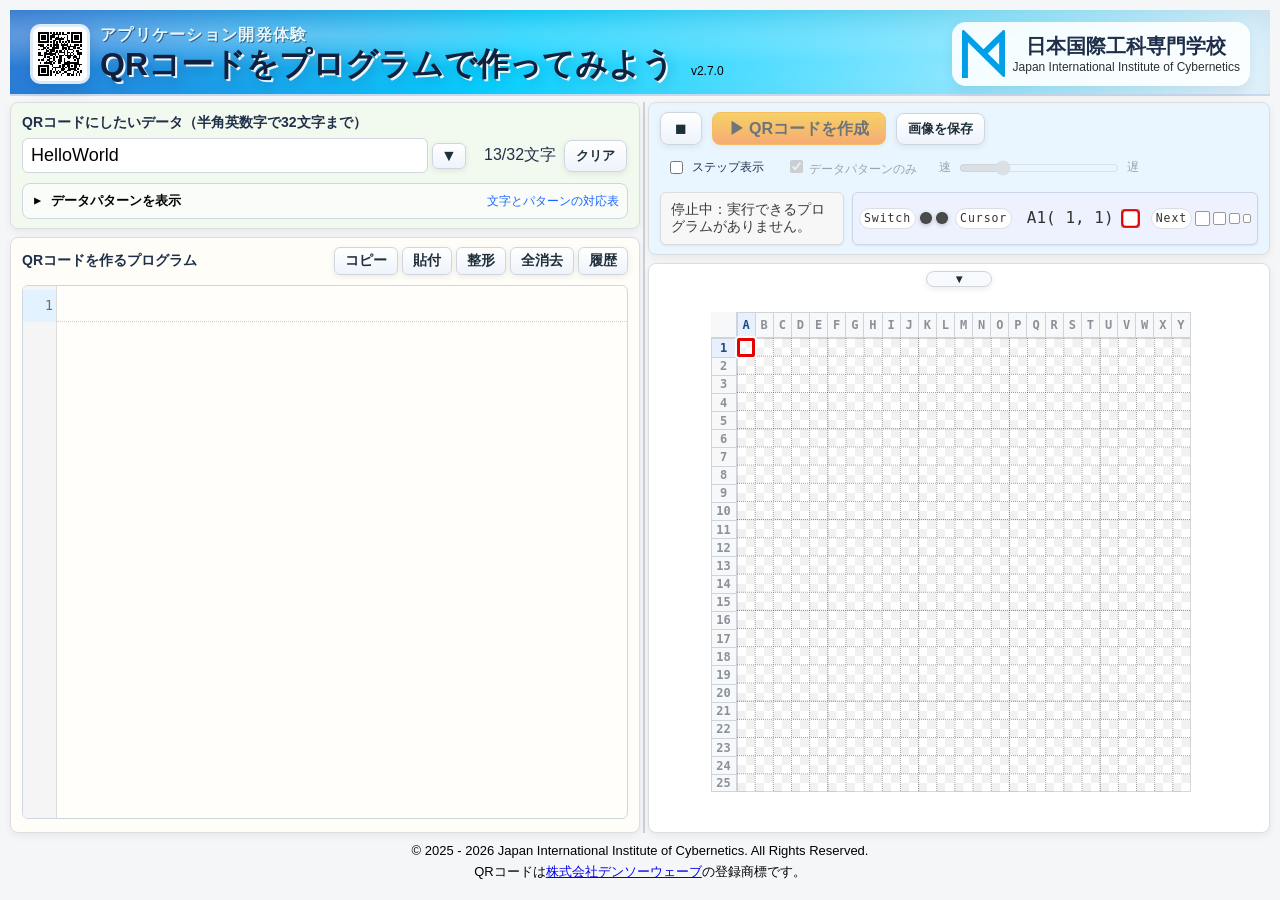
==== index.html @ e54fb37d "Add: QR画像保存機能と未読取時の確認ダイアログを追加し保存ボタン文言を調整" ====
<!DOCTYPE html>
<html lang="ja">
<head>
<meta charset="UTF-8">
<meta name="viewport" content="width=device-width, initial-scale=1">
<title>QRコード作成 | アプリ開発体験</title>
<link rel="stylesheet" href="style.css">
<link rel="stylesheet" href="ui/editor-theme.css">
</head>
<body class="app-loading">

<header class="page-head">
  <div class="head-flex">
    <div class="title-row">
      <img class="title-icon" src="img/qr-icon.png" alt="QRコードアイコン">
      <div class="title-text">
        <p class="subtitle">アプリケーション開発体験</p>
        <p class="title">
          QRコードをプログラムで作ってみよう
          <span id="appVersionInfo" class="header-version" aria-label="アプリバージョン"></span>
        </p>
      </div>
    </div>
    <div class="school-block">
      <a class="school-link" href="https://www.nkk.ac.jp/" target="_blank" rel="noopener noreferrer">
      <img class="school-logo" src="img/nkklogo.svg" alt="学校ロゴ">
      <div class="school-text">
        <p class="school-ja">日本国際工科専門学校</p>
        <p class="school-en">Japan International Institute of Cybernetics</p>
      </div>
      </a>
    </div>
  </div>
</header>

<main class="layout">
  <section class="left-col">
    <div class="panel pastel-1" id="dataPanel">
    <div class="row" id="dataInputArea">
      <div class="data-input-header">
        <div class="label">QRコードにしたいデータ（半角英数字で32文字まで）</div>
        <div class="data-status" id="dataInputStatus" role="status" aria-live="polite"></div>
      </div>
        <div class="input-row">
          <input id="txtInput" type="text" value="Hello, World!" maxlength="32" inputmode="latin" lang="en" autocorrect="off" autocapitalize="off" spellcheck="false">
          <div class="input-actions">
            <div class="sample-dropdown" id="sampleDropdown">
              <button id="btnSampleDropdown" type="button" aria-haspopup="listbox" aria-expanded="false">▼</button>
              <ul id="sampleDropdownMenu" role="listbox" tabindex="-1">
                <!-- options populated from settings.js -->
              </ul>
            </div>
            <div class="input-meta">
              <span class="data-count" id="dataCount"></span>
              <button id="btnClear" type="button">クリア</button>
            </div>
          </div>
        </div>
      </div>

      <details class="pattern-panel" id="dataPatternPanel">
        <summary class="pattern-summary">
          <span class="summary-title"><span id="patternToggleText">データパターンを表示</span></span>
          <a href="#" id="asciiLink" class="ascii-link">文字とパターンの対応表</a>
        </summary>
        <div id="patternBox" class="pattern-box">
          <div class="pattern-section section-a">
            <div class="pattern-title">
              <span class="pattern-title-main">A. 構成情報のパターン</span>
              <span class="pattern-title-note">（種別は半角英数字で固定）</span>
            </div>
            <div id="patternRowA" class="pattern-row"></div>
          </div>
          <div class="pattern-section section-b">
            <div class="pattern-title">
              <span class="pattern-title-main">B. 各文字に対応したパターン</span>
              <span class="pattern-title-note">（1文字8桁・終端のみ4桁、32文字に満たない分は『パディング』で埋める）</span>
            </div>
            <div id="patternRowB" class="pattern-row"></div>
          </div>
          <div class="pattern-section section-c">
            <div class="pattern-title">
              <span class="pattern-title-main">C. AとBに一定の計算をして作ったパターン</span>
              <span class="pattern-title-note">（読み取りミスを減らすための『パリティ』というしくみ）</span>
            </div>
            <div id="patternRowC" class="pattern-row"></div>
          </div>
        </div>
      </details>
    </div>

    <div class="panel pastel-3 code-panel">
      <div class="panel-title-row">
        <div class="panel-title">QRコードを作るプログラム</div>
        <div class="code-action-toolbar">
          <button id="btnCopyCode" type="button" class="code-action-btn">コピｰ</button>
          <button id="btnPasteCode" type="button" class="code-action-btn">貼付</button>
          <button id="btnFormatCode" type="button" class="code-action-btn">整形</button>
          <button id="btnClearCode" type="button" class="code-action-btn">全消去</button>
          <button id="btnToggleHistory" type="button" class="code-action-btn code-history-toggle" aria-pressed="false">履歴</button>
        </div>
      </div>
      <div class="code-columns">
        <div class="code-editor-pane code-editor-main">
          <textarea id="userCode" spellcheck="false" autocorrect="off" autocomplete="off" autocapitalize="off">
</textarea>
          <div id="userCodeEditor" class="code-editor-host"></div>
          <div class="code-debug-toolbar" id="codeSampleToolbar"></div>
        </div>
        <div class="code-editor-pane code-editor-parsed">
          <textarea id="userCodeParsed" class="parsed-code" spellcheck="false" readonly></textarea>
        </div>
        <div class="code-history-pane" id="codeHistoryPane">
          <div class="history-header">
            <span>履歴</span>
            <div class="history-header-actions">
              <span id="historyCount" class="history-count" aria-live="polite">0</span>
              <button id="btnPruneHistory" type="button" class="history-action-btn">整理</button>
            </div>
          </div>
          <ul id="codeHistoryList" class="history-list" role="list"></ul>
        </div>
      </div>
    </div>
    <div class="panel pastel-4 debug-panel" id="debugPanel">
      <div id="debugLog" class="debug-log" role="listbox" aria-live="polite" aria-label="ログ"></div>
    </div>
  </section>

  <div class="pane-splitter" id="paneSplitter" role="separator" aria-orientation="vertical" tabindex="0"></div>

  <section class="right-col">
    <div class="panel pastel-5 control-panel">
      <div class="qr-head">
        <button id="btnInit" type="button">■</button>
        <button id="btnGenerate" type="button">▶ QRコードを作成</button>
        <button id="btnDownloadQr" type="button">画像を保存</button>
        <div class="step-controls">
        <div class="step-toggle-row">
          <label class="step-mode"><input type="checkbox" id="stepMode"> ステップ表示</label>
        <label class="step-skip"><input type="checkbox" id="stepSkipFunctions" checked> データパターンのみ</label>
        </div>
        <label class="step-speed"><span>速</span><input type="range" id="stepSpeed" min="0" max="120" value="60" disabled><span>遅</span></label>
        </div>
      </div>
      <div class="execution-status status-stopped" id="executionStatus" role="status" aria-live="polite">
        <div class="execution-status-main">
          <div class="execution-status-subpanels">
            <div class="execution-status-subpanel execution-status-message-panel">
              <div class="execution-status-message">
                <span class="execution-status-text" id="executionStatusText">停止中</span>
              </div>
            </div>
            <div class="execution-status-subpanel execution-status-info-panel">
              <div class="execution-status-info">
                <span class="execution-status-cursor" id="executionStatusCursor"></span>
              </div>
            </div>
          </div>
        </div>
      </div>
    </div>

    <div class="panel qr-panel view-panel">
      <div class="qr-controls-drawer">
        <button type="button" class="qr-controls-handle" aria-label="表示切替">
          ▾
        </button>
        <div class="qr-controls">
        <label><input type="checkbox" id="toggleCursor" checked> カーソル</label>
        <label><input type="checkbox" id="toggleGuide" checked> ガイド</label>
        <label><input type="checkbox" id="toggleGrid" checked> グリッド</label>
        <label><input type="checkbox" id="toggleEmpty" checked> 未配置セル</label>
        <label><input type="checkbox" id="toggleColor" checked> 色分け</label>
        <label class="debug-only" style="display:none;"><input type="checkbox" id="toggleDebugValues" checked> セルの値</label>
        <button type="button" id="btnSelectAllToggles">全選択</button>
        <button type="button" id="btnClearAllToggles">全解除</button>
        </div>
      </div>
      <div class="view-area">
        <div class="qr-stage">
          <div class="square">
            <div class="qr-board">
              <div class="guide-corner">A1</div>
              <div class="guide-col"></div>
              <div class="guide-row"></div>
              <div class="grid-area">
                <div class="qr-cells"></div>
                <div class="qr-cursor"></div>
              </div>
            </div>
          </div>
        </div>
        <span class="noise-mode-hint" id="noiseModeHint">クリックでノイズ追加・右クリックで最後のノイズ消去</span>
      </div>
    </div>
  </section>
</main>

<div id="asciiModal" class="ascii-modal hidden" role="dialog" aria-modal="true">
  <div class="ascii-modal-content">
    <div class="ascii-modal-head">
      <span>文字とパターンの対応表</span>
      <button type="button" id="asciiClose" class="ascii-modal-close">閉じる</button>
    </div>
    <div class="ascii-modal-body">
      <div id="asciiTable" class="ascii-table"></div>
    </div>
  </div>
</div>

<footer class="page-footer">
<p>&copy; 2025 - <span id="currentYear">????</span> Japan International Institute of Cybernetics. All Rights Reserved.</p>
  <p><span id="footerSecretQr">QR</span>コードは<a href="https://www.denso-wave.com/ja/system/qr/" target="_blank" rel="noopener noreferrer">株式会社デンソーウェーブ</a>の登録商標です。</p>
</footer>

<script src="domain/qrcode.js"></script>
<script src="domain/board.js"></script>
<script src="domain/util.js"></script>
<script src="domain/qr-params.js"></script>
<script src="core/render-cycle.js"></script>
<script src="core/function-utils.js"></script>
<script src="core/log-utils.js"></script>
<script src="ui/layout.js"></script>
<script src="ui/guides.js"></script>
<script src="app/debug-bootstrap.js"></script>
<script src="ui/debug.js"></script>
<script src="state/url-state.js"></script>
<script src="state/history-store.js"></script>
<script src="core/require.js"></script>
<script src="io/script-parser.js"></script>
<script src="ui/ui-controls.js"></script>
<script src="ui/editor-config.js"></script>
<script src="ui/editor.bundle.js"></script>
<script src="state/app-state.js"></script>
<script src="core/patterns/pattern-common.js"></script>
<script src="core/patterns/finder-pattern.js"></script>
<script src="core/patterns/timing-pattern.js"></script>
<script src="core/patterns/alignment-pattern.js"></script>
<script src="core/patterns/dark-module-pattern.js"></script>
<script src="core/patterns/format-pattern.js"></script>
<script src="core/base-pattern-service.js"></script>
<script src="core/data-encoding-service.js"></script>
<script src="core/data-placement-service.js"></script>
<script src="core/execution-coordinator-service.js"></script>
<script src="core/qr-build-service.js"></script>
<script src="core/qr-verify-service.js"></script>
<script src="core/execution-control.js"></script>
<script src="ui/event-bindings.js"></script>
<script src="app/step-control.js"></script>
<script src="app/user-code-runner.js"></script>
<script src="app/self-check.js"></script>
<script src="ui/dom-refs.js"></script>
<script src="ui/execution-status.js"></script>
<script src="ui/execution-status-cursor.js"></script>
<script src="ui/switch-indicators.js"></script>
<script src="ui/history-binding.js"></script>
<script src="ui/sample-ui.js"></script>
<script src="ui/view-flags.js"></script>
<script src="app/board-reset.js"></script>
<script src="app/utils/type-utils.js"></script>
<script src="app/pattern-callers.js"></script>
<script src="app/settings-normalizer.js"></script>
<script src="app/commands.js"></script>
<script src="app/internal-api.js"></script>
<script src="app/window-api.js"></script>
<script src="app/global-api.js"></script>
<script src="ui/ui-state.js"></script>
<script src="ui/bind-events.js"></script>
<script src="app/main.js"></script>
<script src="settings-ui.js"></script>
<script src="settings.js"></script>
<script src="code-samples.js"></script>
<script src="version.js"></script>
<script src="app/bootstrap.js"></script>
</body>
</html>
---- style.css ----
*{
  box-sizing: border-box;
}

:root{
  --panel-pad: 10px;
  --panel-gap: 10px;
  --shadow: 0 3px 8px rgba(0,0,0,0.06);
  --panel-radius: 8px;
  --cell-step-animation-duration: 250ms;
  --cell-step-animation-start-opacity: 0.5;
  --cell-step-animation-start-scale: 2.0;
  --cell-step-animation-border: 1px solid rgba(0,0,0,0.65);
  --presentation-ring-size: 120px;
  --presentation-ring-border: 3px solid rgba(60, 120, 255, 0.75);
  --presentation-ring-shadow: 0 0 0 3px rgba(60, 120, 255, 0.25);
  --presentation-ring-scale-start: 1.4;
  --presentation-ring-scale-end: 0.35;
  --presentation-ring-duration: 400ms;
  --presentation-ring-ease: ease-out;
  /* color palette (dark/light) */
  --col-red-dark: #8c0000;
  --col-red-light: #ffe8e8;
  --col-blue-dark: #1f4a85;
  --col-blue-light: #e8f0ff;
  --col-format-blue-dark: #1d3f7a;
  --col-format-blue-light: #dfe9ff;
  --col-green-dark: #184c2d;
  --col-green-light: #e8fff0;
  --col-yellow-dark: #927600;
  --col-yellow-light: #fff7c8;
  --col-purple-dark: #5a2d80;
  --col-purple-light: #f5e8ff;
  --col-orange-dark: #c65a00;
  --col-orange-light: #fff3e0;
  --col-black-dark: #000000;
  --col-black-light: #ffffff;
  --col-gray-dark: #333333;
  --col-gray-light: #dddddd;
}

html, body{
  height:100%;
}

body{
  font-family: "Segoe UI", "Hiragino Sans", "Meiryo", sans-serif;
  margin: 0;
  padding: 10px;
  background:#f5f6f7;
  min-height:100vh;
  display:flex;
  flex-direction:column;
  color:#1f2f4a;
  overflow-y:auto;
  overflow-x:hidden;
  user-select:none;
  transition: opacity 0.15s ease;
}

.presentation-clock{
  position:fixed;
  right:12px;
  bottom:10px;
  z-index:1200;
  padding:4px 8px;
  border-radius:6px;
  background:rgba(255,255,255,0.88);
  border:1px solid rgba(31,47,74,0.18);
  color:#1f2f4a;
  font-size:18px;
  font-weight:700;
  line-height:1;
  letter-spacing:0.03em;
  pointer-events:none;
}

.pointer-ring{
  position:fixed;
  width:var(--presentation-ring-size);
  height:var(--presentation-ring-size);
  border:var(--presentation-ring-border);
  border-radius:50%;
  box-shadow:var(--presentation-ring-shadow);
  transform:translate(-50%, -50%) scale(var(--presentation-ring-scale-start));
  opacity:0;
  pointer-events:none;
  z-index:9999;
  animation:pointer-ring var(--presentation-ring-duration) var(--presentation-ring-ease);
}

@keyframes pointer-ring{
  0%{
    opacity:0.7;
    transform:translate(-50%, -50%) scale(var(--presentation-ring-scale-start));
  }
  60%{
    opacity:0.35;
    transform:translate(-50%, -50%) scale(calc((var(--presentation-ring-scale-start) + var(--presentation-ring-scale-end)) / 2));
  }
  100%{
    opacity:0;
    transform:translate(-50%, -50%) scale(var(--presentation-ring-scale-end));
  }
}

input, textarea, select, option, .debug-log{
  user-select:text;
}
input:disabled,
textarea:disabled{
  background:#f2f3f5;
  color:#9aa3b0;
  border-color:#d5dbe5;
}
input[readonly],
textarea[readonly]{
  background:#f1f2f4;
  color:#2f343a;
  border-color:#d1d7e0;
}

body.app-loading .page-head,
body.app-loading main.layout,
body.app-loading .page-footer{
  opacity:0;
  pointer-events:none;
}

.page-head{
  background:linear-gradient(120deg, #0b63d1 0%, #0ad0ff 40%, #e8f6ff 100%);
  margin:0 0 6px;
  padding:12px 20px 8px;
  border-bottom:2px solid #c9d8ed;
  display:block;
  min-height:auto;
  position:relative;
  overflow:visible;
  box-shadow:0 10px 30px rgba(0,0,0,0.08) inset;
}

.page-head .school-link{
  display:flex;
  align-items:center;
  gap:8px;
  text-decoration:none;
  color:#231815;
}

.page-head::before{
  content:"";
  position:absolute;
  inset:0;
  background:
    radial-gradient(140% 80% at 20% 30%, rgba(255,255,255,0.32), transparent 50%),
    linear-gradient(135deg, rgba(255,255,255,0.15) 0%, rgba(255,255,255,0) 40%);
  pointer-events:none;
  mix-blend-mode: screen;
}

.head-flex{
  display:flex;
  justify-content:space-between;
  align-items:center;
  gap:14px;
  row-gap:10px;
  flex-wrap:wrap;
  width:100%;
  position:relative;
  z-index:1;
}

.title-row{
  display:flex;
  align-items:center;
  gap:10px;
}


.title-icon{
  width:60px;
  height:60px;
  object-fit:contain;
  image-rendering:pixelated;
  flex-shrink:0;
  align-self:center;
  background:rgba(255,255,255,0.82);
  border-radius:10px;
  padding:3px;
  box-shadow:0 6px 16px rgba(0,0,0,0.12);
  cursor:pointer;
}

.title-text{
  display:flex;
  flex-direction:column;
  gap:0px;
  justify-content:center;
}

.subtitle{
  font-size:16px;
  font-weight:700;
  letter-spacing:0.08em;
  color:#e7f6ff;
  margin:0;
  text-shadow:1px 1px 0 rgba(0,0,0,0.45);
  line-height:1.25;
}

.title{
  font-size:32px;
  font-weight:900;
  margin:0;
  color:#0f213f;
  text-shadow:2px 2px 0 rgba(255,255,255,0.9), 4px 4px 12px rgba(0,0,0,0.18);
  line-height:1.2;
}

.school-block{
  display:flex;
  align-items:center;
  flex-wrap:wrap;
  gap:10px;
  row-gap:6px;
  background:rgba(255,255,255,0.9);
  padding:8px 10px;
  border-radius:14px;
  box-shadow:0 6px 14px rgba(0,0,0,0.08);
}

.school-logo{
  height:48px;
  width:auto;
  object-fit:contain;
}

.school-text{
  text-align:center;
  display:flex;
  flex-direction:column;
  align-items:center;
  gap:2px;
  line-height:1.2;
}

.school-ja{
  margin:0;
  font-size:20px;
  font-weight:700;
  color:#1f2f4a;
}

.school-en{
  margin:0;
  font-size:12px;
  font-weight:400;
  color:#2b2f33;
}

main.layout{
  flex:1;
  padding-bottom:2px;
  display:grid;
  grid-template-columns: var(--layout-left-pane-percent, 50%) var(--pane-splitter-width, 8px) 1fr;
  gap:0;
  align-items:stretch;
  min-width:0;
  min-height:0;
  overflow:visible;
}

.pane-splitter{
  position:relative;
  width:var(--pane-splitter-width, 8px);
  cursor:col-resize;
  touch-action:none;
  user-select:none;
}
.pane-splitter::before{
  content:"";
  position:absolute;
  top:0;
  bottom:0;
  left:50%;
  width:2px;
  transform:translateX(-50%);
  background:rgba(31,47,74,0.18);
}
.pane-splitter:hover::before,
.pane-splitter.is-dragging::before{
  background:rgba(11,99,209,0.55);
}

.left-col,
.right-col{
  display:flex;
  flex-direction:column;
  gap:8px;
  min-width:0;
  min-height:0;
  flex:1 1 auto;
}

.panel{
  border:1px solid #ddd;
  border-radius:var(--panel-radius);
  padding:9px 11px;
  background:#fff;
  box-shadow:var(--shadow);
  min-width:0;
}
.debug-panel{
    margin-bottom:4px;
    display:none;
  }
.debug-output{
  min-height:20px;
  padding:0 6px;
  color:#333;
  font-size:14px;
  display:flex;
  align-items:center;
}
.debug-log{
  margin-top:8px;
  width:100%;
  min-height:calc(1.05em * 2.2);
  max-height:calc(1.05em * 2.2);
  padding:4px 6px;
  border:1px solid #cfd3da;
  border-radius:0;
  font-size:12px;
  font-family:Consolas, "Courier New", monospace;
  box-sizing:border-box;
  background:#111;
  color:#fff;
  overflow-y:auto;
  line-height:1.05;
}
.debug-log .log-line{
  margin:0;
  padding:1px 0;
  border-bottom:1px solid rgba(255,255,255,0.08);
}
.debug-log .log-line:last-child{
  border-bottom:none;
}

.panel.pastel-1{ background:#f2f9ee; }
.panel.pastel-3{ background:#fffdf7; }
.panel.pastel-4{ background:#fff1f1; }
.panel.pastel-5{ background:#eaf6ff; }
.qr-panel{ background:#fff; }

.panel-title{
  font-weight:700;
  margin:0;
  font-size:14px;
}

.row{
  margin:6px 0;
}
.panel .row:first-child{
  margin-top:2px;
}

#dataInputArea{
  display:flex;
  flex-direction:column;
  gap:6px;
}


.data-input-header{
  display:flex;
  justify-content:space-between;
  align-items:baseline;
  gap:12px;
  width:100%;
}
.data-input-header .label{
  flex:1;
  min-width:0;
}
.data-input-header .data-status{
  margin-top:0;
  text-align:right;
  min-width:0;
  flex-shrink:0;
  align-self:flex-end;
}

@media (max-width:640px){
  .data-input-header{
    flex-direction:column;
    align-items:flex-start;
  }
  .data-input-header .data-status{
    text-align:left;
  }
  .input-row .input-meta{
    width:100%;
    justify-content:flex-end;
  }
  .input-row .input-actions{
    flex-wrap:wrap;
  }
}

.label{
  display:flex;
  align-items:center;
  gap:8px;
  font-weight:600;
  font-size:14px;
  min-height:1.2em;
  flex-wrap:wrap;
}

.input-guide{
  font-size:0.95rem;
  color:#555;
  font-weight:400;
}

.input-row{
  display:flex;
  gap:4px;
  align-items:center;
}
.input-row .input-actions{
  display:flex;
  gap:10px;
  align-items:center;
  flex-wrap:nowrap;
  flex:0 0 auto;
}
.panel.pastel-1 > details.pattern-panel{
  margin-top:10px;
}
.input-row .input-actions{
  align-items:center;
}
.input-row .input-meta{
  display:flex;
  align-items:center;
  gap:8px;
  white-space:nowrap;
  flex-shrink:0;
}
.input-row .data-count{
  display:inline-block;
  min-width:9ch;
  max-width:9ch;
  flex:0 0 9ch;
  text-align:right;
  font-variant-numeric:tabular-nums;
  white-space:nowrap;
}
.sample-dropdown{
  position:relative;
}
.sample-dropdown button{
  padding:4px 8px;
  font-size:16px;
  line-height:1;
  min-width:34px;
  border-radius:6px;
  height:100%;
}
.input-row .input-actions button{
  height:100%;
}
.sample-dropdown ul{
  position:absolute;
  top:100%;
  right:0;
  margin:6px 0 0;
  padding:4px 0;
  width:260px;
  background:#fff;
  border:1px solid rgba(0,0,0,0.15);
  border-radius:6px;
  box-shadow:0 6px 12px rgba(0,0,0,0.12);
  list-style:none;
  z-index:100;
  display:none;
}
.sample-dropdown.is-open ul{
  display:block;
}
.sample-dropdown li{
  padding:6px 12px;
  white-space:nowrap;
  overflow:hidden;
  text-overflow:ellipsis;
  font-size:14px;
  cursor:pointer;
}
.sample-dropdown li:hover{
  background:#f0f6ff;
}
.data-status{
  margin:0;
  font-size:13px;
  color:#1f2f4a;
  min-height:0;
  display:flex;
  align-items:center;
  justify-content:flex-end;
  white-space:nowrap;
}
.data-status .data-status-warning{
  display:inline;
  color:#c00;
  margin-top:0;
  font-weight:600;
}

.input-row input{
  flex:1 1 0;
  min-width:0;
  max-width:calc(100% - 200px);
  padding:6px 8px;
  border:1px solid #cfd6df;
  border-radius:6px;
  font-size:18px;
}
.input-row input:focus{
  border-color:#b3bbc7;
  outline:none;
  box-shadow:0 0 0 1px rgba(179,187,199,0.45);
}

button{
  padding:6px 11px;
  border:1px solid #cfd6df;
  background: linear-gradient(180deg, #ffffff, #eef3fb);
  color:#1f2f3a;
  font-weight:600;
  border-radius:8px;
  cursor:pointer;
  box-shadow:0 2px 6px rgba(0,0,0,0.08);
  transition: background-color 0.15s ease, box-shadow 0.15s ease, transform 0.08s ease, border-color 0.15s ease;
  user-select:none;
  -webkit-user-select:none;
  -ms-user-select:none;
  touch-action: manipulation;
  -webkit-tap-highlight-color: transparent;
}
button:disabled{
  background:#f3f5f8;
  border-color:#d5dbe5;
  color:#7b8798;
  box-shadow:none;
  cursor:default;
  opacity:0.6;
  transition:none;
}
button:disabled:hover,
button:disabled:active{
  background:#f3f5f8;
  border-color:#d5dbe5;
  color:#7b8798;
  box-shadow:none;
  transform:none;
}

button:hover{
  background:#e8f1ff;
  border-color:#a8b7d5;
  box-shadow:0 3px 8px rgba(0,0,0,0.12);
}

button:active{
  transform: translateY(1px);
  box-shadow:0 1px 4px rgba(0,0,0,0.12);
  background:#dce8ff;
  border-color:#94a6ca;
}
  #btnGenerate{
    background: linear-gradient(180deg, #ffba00, #ff7a18);
    color:#1f1f1f;
    border-color:#ff9800;
    font-size:1rem;
    font-weight:700;
    box-shadow:0 2px 6px rgba(0,0,0,0.08);
    transition: transform 0.15s ease, box-shadow 0.25s ease;
    padding:6px 16px;
    min-height:0;
    line-height:1.2;
    height:auto;
  }
#btnGenerate:hover{
  background: linear-gradient(180deg, #ffc842, #ff8a34);
  border-color:#ff7a18;
}
#btnGenerate:active{
  transform: translateY(1px) scale(0.99);
  box-shadow:0 1px 4px rgba(0,0,0,0.12);
}
#btnInit{
  font-size:1.2rem;
  line-height:1;
  padding:6px 14px;
}
details.pattern-panel{
  border:1px solid #cfd6df;
  border-radius:8px;
  background:rgba(255,255,255,0.6);
  padding:4px 6px;
}

details.pattern-panel summary{
  cursor:pointer;
  font-weight:700;
  font-size:13px;
  display:flex;
  justify-content:space-between;
  align-items:center;
  padding:4px 2px;
  border-radius:0;
  background:transparent;
  border:none;
  box-shadow:none;
}
.summary-title{
  display:inline-flex;
  align-items:center;
  gap:4px;
  color:#000;
  text-decoration:none;
}
.summary-title::before{
  content:"▼";
  display:inline-block;
  font-size:12px;
  transform:rotate(0deg);
  transition: transform 0.15s ease;
  margin-right:4px;
}
details.pattern-panel:not([open]) .summary-title::before{
  transform:rotate(-90deg);
}
.ascii-link{
  font-size:12px;
  font-weight:500;
  color:#1b66ff;
  text-decoration:none;
  padding:0;
  margin-left:8px;
  border:none;
  background:transparent;
  box-shadow:none;
}
.ascii-link:hover{
  text-decoration:underline;
}

.pattern-box{
  margin-top:4px;
  padding:0;
  background:transparent;
  border:none;
  border-radius:0;
  white-space:normal;
  word-break:normal;
  font-family: ui-monospace, Menlo, Consolas, monospace;
  font-size:15px;
  line-height:1.4;
  color:#2b2416;
}

.pattern-section{
  margin-bottom:4px;
  background:#fffefb;
  border:1px solid #cfd6df;
  border-radius:8px;
  padding:8px;
}
.pattern-section:last-child{
  margin-bottom:0;
}

.pattern-title{
  font-weight:700;
  margin-bottom:6px;
  font-size:14px;
}
.pattern-title-main{
  font-size:inherit;
}
.pattern-title-note{
  font-size:0.9em;
}

.pattern-row{
  display:flex;
  flex-wrap:wrap;
  column-gap:0;
  row-gap:10px;
  align-items:flex-end;
  align-content: flex-start;
}

/* ASCII modal */
.ascii-modal{
  position:fixed;
  inset:0;
  background:rgba(0,0,0,0.28);
  display:flex;
  align-items:center;
  justify-content:center;
  padding:24px;
  z-index:200;
}
.ascii-modal.hidden{
  display:none;
}
.ascii-modal-content{
  background:#fff;
  border-radius:12px;
  box-shadow:0 14px 30px rgba(0,0,0,0.2);
  width:min(960px, 92vw);
  max-height:86vh;
  display:flex;
  flex-direction:column;
}
.ascii-modal-head{
  display:flex;
  align-items:center;
  justify-content:space-between;
  padding:12px 16px;
  border-bottom:1px solid #eee;
  font-weight:700;
}
.ascii-modal-body{
  padding:8px 10px 12px;
  overflow:auto;
}
.ascii-modal-close{
  border:1px solid #ccc;
  background:#f7f7f7;
  border-radius:8px;
  padding:4px 10px;
  cursor:pointer;
}
.ascii-table{
  display:grid;
  grid-template-columns:repeat(auto-fill, minmax(180px, 1fr));
  gap:6px;
}
.ascii-entry{
  display:grid;
  grid-template-columns:32px 34px 1fr;
  gap:4px;
  align-items:center;
  padding:4px 6px;
  border:1px solid #ddd;
  border-radius:6px;
  background:#fff;
  font-size:12px;
}
.ascii-entry .ascii-char{
  font-weight:700;
}
.ascii-entry .ascii-code{
  text-align:right;
  font-variant-numeric: tabular-nums;
}
.ascii-bits{
  display:grid;
  grid-template-columns:repeat(8, 10px);
  gap:1px;
}
.ascii-bit{
  width:10px;
  height:10px;
  border:1px solid #999;
  box-sizing:border-box;
}
.ascii-bit1{
  background:#000;
}
.ascii-bit0{
  background:#fff;
}

.bit-block{
  display:flex;
  flex-direction:column;
  gap:2px;
}
.bit-label.full-row{
  flex-basis:100%;
  margin-top:12px;
  margin-bottom:0px;
  line-height: 0;    
  padding-bottom: 0;
}
.bit-block.col-red .bit-cell{
  border-color:var(--col-red-dark);
  background:var(--col-red-light);
}
.bit-block.col-red .bit-cell.bit-1{
  background:var(--col-red-dark);
  border-color:var(--col-red-dark);
}
.bit-block.col-blue .bit-cell{
  border-color:var(--col-blue-dark);
  background:var(--col-blue-light);
}
.bit-block.col-blue .bit-cell.bit-1{
  background:var(--col-blue-dark);
  border-color:var(--col-blue-dark);
}
.bit-block.col-green .bit-cell{
  border-color:var(--col-green-dark);
  background:var(--col-green-light);
}
.bit-block.col-green .bit-cell.bit-1{
  background:var(--col-green-dark);
  border-color:var(--col-green-dark);
}
.bit-block.col-yellow .bit-cell{
  border-color:var(--col-yellow-dark);
  background:var(--col-yellow-light);
}
.bit-block.col-yellow .bit-cell.bit-1{
  background:var(--col-yellow-dark);
  border-color:var(--col-yellow-dark);
}
.bit-block.col-yellow .bit-cell.placeholder{
  background:transparent;
  border:1px dashed #888;
}
.bit-block.col-purple .bit-cell{
  border-color:var(--col-purple-dark);
  background:var(--col-purple-light);
}
.bit-block.col-purple .bit-cell.bit-1{
  background:var(--col-purple-dark);
  border-color:var(--col-purple-dark);
}
.bit-block.col-purple .bit-cell.placeholder{
  background:transparent;
  border:1px dashed #888;
}
.bit-block.col-orange .bit-cell{
  border-color:var(--col-orange-dark);
  background:var(--col-orange-light);
}
.bit-block.col-orange .bit-cell.bit-1{
  background:var(--col-orange-dark);
  border-color:var(--col-orange-dark);
}
.bit-block.col-black .bit-cell{
  border-color:var(--col-black-dark);
  background:var(--col-black-light);
}
.bit-block.col-black .bit-cell.bit-1{
  background:var(--col-black-dark);
  border-color:var(--col-black-dark);
}
.bit-block.col-gray .bit-cell{
  border-color:var(--col-gray-dark);
  background:var(--col-gray-light);
}
.bit-block.col-gray .bit-cell.bit-1{
  background:var(--col-gray-dark);
  border-color:var(--col-gray-dark);
}
.bit-block .bit-label:empty{
  display:none;
}
.line-break{
  flex-basis:100%;
  height:0;
}

.bit-label{
  font-size:14px;
  font-variant-numeric: tabular-nums;
  white-space:nowrap;
}

.bit-strip{
  display:grid;
  grid-auto-flow:column;
  grid-auto-columns:12px;
  column-gap:2px; /* 1bit境界 */
}

.bit-strip.small{
  grid-auto-columns:12px;
  column-gap:2px; /* 1bit境界 */
}

.bit-spacer{
  width:2px; /* 4bit境界: gapを半分に */
}
.bit-strip.small .bit-spacer{
  width:1.5px; /* 4bit境界: gapを半分に */
}

.bit-cell{
  width:12px;
  height:12px;
  border:1px solid #444;
  box-sizing:border-box;
  background:#fff;
}

.bit-cell.small{
  width:12px;
  height:12px;
}

.bit-cell.bit-1{
  background:#000;
}
.pattern-section.section-a .bit-cell{
  border-color:#2f63af;
  background:#f5f8ff;
}
.pattern-section.section-a .bit-cell.bit-1{
  background:#2f63af;
}
.pattern-section.section-c .bit-cell{
  border-color:#277347;
  background:#f3fbf5;
}
.pattern-section.section-c .bit-cell.bit-1{
  background:#277347;
}

/* bit-gap removed in favour of per-cell margin */

.code-panel{
  display:grid;
  grid-template-rows:auto 1fr;
  gap:6px;
  min-height:0;
  flex:1 1 auto;
}
.code-panel .panel-title-row{
  display:flex;
  align-items:center;
  justify-content:space-between;
  gap:8px;
}
.code-panel .panel-title-row .panel-title{
  margin:0;
}
.code-action-toolbar{
  display:flex;
  align-items:center;
  gap:4px;
}
.code-action-btn{
  padding:4px 10px;
  border-radius:6px;
  border:1px solid #cfd6df;
  background:linear-gradient(180deg, #ffffff, #eef3fb);
  font-size:0.85rem;
  cursor:pointer;
  transition: background 0.2s, border-color 0.2s;
}
.code-action-btn:hover{
  background:#e8efff;
  border-color:#a8b7d5;
}
.code-debug-toolbar{
  display:none;
  gap:4px;
  align-items:center;
  flex-wrap:nowrap;
  overflow-x:auto;
  margin-top:4px;
  min-height:28px;
}
.code-debug-btn{
  padding:3px 10px;
  border-radius:4px;
  border:1px solid #cfd6df;
  background:#f7f7f7;
  font-size:0.85rem;
  cursor:pointer;
}
.code-panel.show-samples .code-debug-toolbar{
  display:flex;
}

.code-columns{
  display:flex;
  align-items:stretch;
  gap:10px;
  min-height:0;
  margin-top:4px;
  margin-bottom:4px;
}

.code-editor-pane{
  flex:1 1 0;
  display:flex;
  flex-direction:column;
  min-width:0;
}

.code-editor-pane textarea{
  flex:1;
  min-height:0;
}

.code-editor-host{
  flex:1;
  min-height:0;
  width:100%;
  border:1px solid #cfd6df;
  border-radius:6px;
  background:#fffefb;
  box-sizing:border-box;
  overflow:hidden;
  font-size:22px;
  line-height:1.35;
  padding:0;
}
.code-editor-host:focus-within{
  border-color:#b3bbc7;
  box-shadow:0 0 0 1px rgba(179,187,199,0.45);
}

#userCodeEditor .cm-lineNumbers {
  font-size:0.6em;
  min-width:2.5em;
  text-align:right;
}

#userCodeEditor .cm-lineNumbers .cm-gutterElement {
  display:flex;
  align-items:center;
  justify-content:flex-end;
}


/* エディタの各行に薄い点線（1行ごと） */
#userCodeEditor .cm-content .cm-line {
  border-bottom: 1px dotted rgba(0, 0, 0, 0.18);
}

.code-editor-parsed{
  display:none;
}

.code-panel.debug-mode .code-editor-parsed{
  display:flex;
}

.code-history-pane{
  display:none;
  flex:0 0 240px;
  min-width:200px;
  max-height:100%;
  border:1px solid #cfd6df;
  border-radius:6px;
  background:#f7f9ff;
  box-shadow:0 2px 6px rgba(15,21,40,0.08);
  padding:10px;
  gap:8px;
  flex-direction:column;
  box-sizing:border-box;
  scrollbar-gutter: stable both-edges;
}

.code-panel.history-visible .code-history-pane{
  display:flex;
}

.history-header{
  display:flex;
  align-items:center;
  justify-content:space-between;
  font-weight:600;
  font-size:0.9rem;
  color:#1c2431;
}
.history-header-actions{
  display:flex;
  align-items:center;
  gap:8px;
}
.history-action-btn{
  border:1px solid #cfd6df;
  border-radius:4px;
  background:#fff;
  color:#1b49dc;
  font-size:0.75rem;
  padding:4px 10px;
  cursor:pointer;
  transition:background 0.15s, border-color 0.15s;
}
.history-action-btn:hover,
.history-action-btn:focus{
  background:#eef2ff;
  border-color:#a7b7df;
}

.history-count{
  display:inline-flex;
  align-items:center;
  justify-content:center;
  min-width:28px;
  padding:2px 6px;
  border-radius:999px;
  font-size:0.75rem;
  background:#e1e8ff;
  color:#1b49dc;
  border:1px solid #d4dbf6;
}

.history-list{
  margin:0;
  padding:0;
  list-style:none;
  display:flex;
  flex-direction:column;
  gap:4px;
  overflow:auto;
  flex:1;
}

.history-list li{
  border-radius:4px;
  border:1px solid #d0d6e4;
  background:#fff;
  cursor:pointer;
  font-size:0.85rem;
  line-height:1.3;
  min-height:34px;
  transition:background 0.15s;
  display:flex;
  align-items:center;
  padding:0;
  box-sizing:border-box;
  height:36px;
  justify-content:space-between;
}

.history-list li:hover{
  background:#eef2ff;
}

.history-list li .history-snippet{
  flex:1;
  display:block;
  font-family: ui-monospace, Menlo, Consolas, monospace;
  color:#1c2431;
  white-space:nowrap;
  overflow:hidden;
  text-overflow:ellipsis;
  padding:6px 10px;
  margin-right:4px;
}

.history-list li .history-meta{
  white-space:nowrap;
  overflow:hidden;
  text-overflow:ellipsis;
  padding-right:10px;
}
.history-list li.status-success{
  border-color:#1f4aed;
  background:#e9f0ff;
}
.history-list li.status-error{
  border-color:#c0392b;
  background:#ffecec;
}
.history-list li.status-success .history-meta{
  color:#1f4aed;
}
.history-list li.status-error .history-meta{
  color:#c0392b;
}

.history-list li .history-meta{
  display:block;
  font-size:0.7rem;
  color:#50576b;
  margin-top:3px;
}

.history-list .history-empty{
  padding:10px;
  border-radius:4px;
  border:1px dashed #cfd6df;
  text-align:center;
  color:#6b7383;
  cursor:default;
}

.code-history-toggle{
  border-color:#cfd6df;
}

.code-history-toggle.is-active,
.code-panel.history-visible .code-history-toggle{
  background:#1f4aed;
  color:#fff;
  border-color:#1f4aed;
}

.parsed-code{
  background:#0a0f1a;
  color:#e4ecff;
  border:1px solid #cfd6df;
  resize:none;
  border-radius:0;
}

textarea{
  width:100%;
  min-height:0;
  height:100%;
  max-height:100%;
  resize:none;
  overflow:auto;
  font-family: ui-monospace, Menlo, Consolas, monospace;
  font-size:15px;
  line-height:1.35;
  padding:8px;
  border:1px solid #cfd6df;
  border-radius:6px;
  box-sizing:border-box;
  background:#fff;
}

textarea[readonly]{
  background:#f1f2f4;
  color:#2f343a;
  border-color:#d1d7e0;
}
textarea:focus{
  border-color:#b3bbc7;
  outline:none;
  box-shadow:0 0 0 1px rgba(179,187,199,0.45);
}
#userCode{
  display:none;
  font-size:22px;
  tab-size:4;
  line-height:1.35;
  padding:8px;
  box-sizing:border-box;
  background:#fffefb;
}

#userCode[readonly]{
  background:#f1f2f4;
  color:#2f343a;
  border-color:#d1d7e0;
}

.qr-head{
  display:flex;
  align-items:center;
  gap:10px;
  flex-wrap:wrap;
}

.step-controls{
  display:flex;
  flex-wrap:wrap;
  align-items:center;
  gap:10px;
  font-size:12px;
  line-height:1.3;
}
.execution-status{
  margin-top:12px;
  padding:0;
  border:none;
  background:transparent;
  color:#333;
  font-size:0.85rem;
  line-height:1.3;
  min-height:auto;
  display:block;
}
.execution-status-text{
    min-width:0;
  }
.execution-status-main{
    display:flex;
    align-items:flex-start;
    gap:12px;
    flex-wrap:wrap;
  }
.execution-status-subpanels{
    display:flex;
    gap:8px;
    width:100%;
    flex-wrap:nowrap;
  }
.execution-status-subpanel{
    min-width:0;
    padding:8px 10px;
    border-radius:6px;
    background:#ffffff;
    border:1px solid #d7dfe5;
    box-shadow:0 1px 2px rgba(0,0,0,0.08);
  }
.execution-status-info-panel{
    flex:0 0 auto;
    display:flex;
    align-items:center;
    padding:0 6px;
    min-width:auto;
    margin-left:auto;
    background:#eef2ff;
    border-color:#cbd6e8;
  }
.execution-status-message-panel{
    flex:1 1 auto;
    min-width:0;
    background:#f7f7f7;
  }
.execution-status-message{
    flex:1;
    min-width:0;
    display:flex;
    align-items:center;
    gap:4px;
  }
.execution-status-read-link{
  font:inherit;
  color:#0b63b6;
  text-decoration:underline;
  text-underline-offset:2px;
  cursor:pointer;
  margin:0;
  padding:0;
  line-height:inherit;
  white-space:nowrap;
}
.execution-status-read-link:hover{
  color:#084c8d;
}
.execution-status-read-link.is-busy{
  pointer-events:none;
  opacity:0.65;
}
.execution-status-read-btn{
  appearance:none;
  -webkit-appearance:none;
  box-sizing:border-box;
  border:1px solid #b6bec8;
  background:#ffffff;
  color:#111827;
  border-radius:4px;
  padding-top:0;
  padding-bottom:0;
  padding-left:6px;
  padding-right:6px;
  height:22px;
  min-height:22px;
  font-size:12px;
  font-weight:600;
  line-height:1;
  display:inline-flex;
  align-items:center;
  margin:0;
  box-shadow:none;
  cursor:pointer;
  filter:none;
  vertical-align:middle;
}
.execution-status-read-btn:hover{
  box-shadow:none;
  filter:none;
  background:#ffffff;
  border-color:#9ca3af;
}
.execution-status-read-btn:active{
  box-shadow:none;
  filter:none;
  transform:translateY(0);
}
.execution-status-read-btn:disabled{
  opacity:0.6;
  cursor:not-allowed;
}
.execution-status-info{
    display:flex;
    align-items:center;
    gap:6px;
    flex-shrink:0;
  }
.execution-status-switches{
  display:flex;
  align-items:center;
  gap:4px;
}
.execution-status-label{
  font-size:0.72rem;
  letter-spacing:0.08em;
  color:#333;
  background:#ffffff;
  padding:2px 4px;
  border-radius:999px;
  border:1px solid #d7dfe5;
  display:inline-flex;
  align-items:center;
  white-space:pre;
  margin-left:4px;
}
.execution-status-label:first-child{
  margin-left:0;
}
.execution-status-label[data-label-kind="cursor"]{
  margin-right:2px;
}
.execution-status-label[data-label-kind="next"]{
  margin-left:8px;
  margin-right:0;
}
.execution-status-switch{
  display:flex;
  align-items:center;
  gap:4px;
  font-size:0.7rem;
  color:#555;
}
.execution-status-switch-indicator{
  width:12px;
  height:12px;
  border-radius:50%;
  background:#4a4a4a;
  box-shadow:0 0 0 1px rgba(0,0,0,0.15) inset;
  border:1px solid rgba(0,0,0,0.15);
  box-shadow:0 1px 4px rgba(0,0,0,0.25);
  transition: border-color 0.2s ease, box-shadow 0.2s ease, background 0.2s ease;
}
.execution-status-switch-indicator#executionStatusSwitchRedIndicator{
  background:var(--col-red-dark);
  border-color:rgba(0,0,0,0.3);
}
.execution-status-switch-indicator#executionStatusSwitchRedIndicator.is-on{
  background:#ff3b3b;
  border-color:rgba(0,0,0,0.25);
}
.execution-status-switch-indicator#executionStatusSwitchBlueIndicator{
  background:#0f1f42;
  border-color:rgba(0,0,0,0.35);
}
.execution-status-switch-indicator#executionStatusSwitchBlueIndicator.is-on{
  background:#567cff;
  border-color:rgba(0,0,0,0.25);
}
.execution-status-cursor{
  font-family: ui-monospace, Menlo, Consolas, monospace;
  white-space: pre;
  flex:0 0 auto;
  text-align:right;
  font-size:1rem;
  display:flex;
  align-items:center;
  position:relative;
  padding-left:0;
  justify-self:flex-start;
  width:auto;
}
.execution-status-chip{
  font-size:0.72em;
  line-height:1;
  padding:2px 6px;
  border-radius:999px;
  background:#eef2f6;
  color:#4a4a4a;
  letter-spacing:0.02em;
  text-transform:none;
}
.execution-status-cursor-text{
  white-space: pre;
  display:inline-block;
  min-width:10ch;
  width:10ch;
  text-align:right;
  flex:0 0 auto;
  margin-right:4px;
}
.execution-status-cursor-body{
  display:flex;
  align-items:center;
  gap:3px;
  justify-content:flex-end;
  flex-wrap:nowrap;
}
.execution-status-label-chip{
  background:#ffffff;
  color:#333;
  padding:2px 4px;
  border-radius:999px;
  border:1px solid #d7dfe5;
  display:inline-flex;
  align-items:center;
}
.execution-status-cursor-label{
  position:absolute;
  left:8px;
  top:50%;
  transform:translateY(-50%);
  white-space:nowrap;
  margin-right:4px;
}
.execution-status-cell{
  width:1.2em;
  height:1.2em;
  border-radius:2px;
  box-sizing:border-box;
  background:#fff;
  position:relative;
  border:1px solid #999;
}
.execution-status-next-list{
  display:inline-flex;
  align-items:center;
  gap:3px;
}
.execution-status-next-cell{
  width:0.95em;
  height:0.95em;
  border:1px solid #999;
  border-radius:2px;
  box-sizing:border-box;
  background:#fff;
}
.execution-status-next-cell:nth-child(2){
  width:0.8em;
  height:0.8em;
}
.execution-status-next-cell:nth-child(3){
  width:0.66em;
  height:0.66em;
}
.execution-status-next-cell:nth-child(4){
  width:0.52em;
  height:0.52em;
}
.execution-status-visual-cursor{
  position:absolute;
  inset:0;
  border:2px solid #e60000;
  border-radius:4px;
  box-sizing:border-box;
  pointer-events:none;
  display:flex;
  align-items:center;
  justify-content:center;
  transform:scale(1.1);
  transform-origin:center;
}
.execution-status-visual-cursor::after{
  content: attr(data-arrow);
  position:absolute;
  font-size:16px;
  font-weight:700;
  color:#e60000;
  line-height:1;
  text-shadow:
    -1px 0 #fff,
    1px 0 #fff,
    0 -1px #fff,
    0 1px #fff;
}
.direction-disabled .execution-status-visual-cursor::after{
  display:none;
}
.execution-status-visual-cursor[data-dir="up"]::after{
  top:6%;
  left:50%;
  transform:translate(-50%, -50%) translateY(-0.1em);
}
.execution-status-visual-cursor[data-dir="down"]::after{
  bottom:6%;
  left:50%;
  transform:translate(-50%, 50%) translateY(0.1em);
}
.execution-status-visual-cursor[data-dir="left"]::after{
  left:6%;
  top:50%;
  transform:translate(-50%, -50%) translateX(-0.1em);
}
.execution-status-visual-cursor[data-dir="right"]::after{
  right:6%;
  top:50%;
  transform:translate(50%, -50%) translateX(0.1em);
}
.execution-status.status-running .execution-status-message-panel{
  background:#eef4ff;
  border-color:#bcd3ff;
  color:#1f4a85;
}
.execution-status.status-finished .execution-status-message-panel{
  background:#f0fff4;
  border-color:#b6e4c1;
  color:#1f6930;
}
.execution-status.status-warning .execution-status-message-panel{
  background:#fff9e6;
  border-color:#f2d999;
  color:#8a6d3b;
}
.execution-status.status-error .execution-status-message-panel{
  background:#fff1f1;
  border-color:#f5c6cb;
  color:#a94442;
}
.execution-status.status-stopped .execution-status-message-panel{
  background:#f7f7f7;
  border-color:#dcdcdc;
  color:#3b3b3b;
}
.step-toggle-row{
  display:flex;
  gap:10px;
  align-items:center;
}
.step-speed.disabled span{
  color:#9aa3b0;
}
.step-speed.disabled input[type="range"]{
  opacity:0.5;
}
.qr-controls label,
.step-controls label{
  padding:2px 6px;
  border-radius:6px;
  transition:background-color 0.15s ease;
}
.qr-controls .debug-only{
  display:none;
}
.qr-controls label:hover,
.step-controls label:hover{
  background:rgba(27,102,255,0.12);
}
.step-controls label.disabled{
  color:#9aa3b0;
  cursor:default;
}
.step-controls label.disabled:hover{
  background:transparent;
}
.step-mode,
.step-speed{
  display:flex;
  align-items:center;
  gap:6px;
  font-size:12px;
}
.step-speed input[type="range"]{
  width:160px;
}

.status-hint{
  font-size:12px;
  color:#666;
}

.qr-controls{
  display:flex;
  align-items:center;
  gap:12px;
  flex-wrap:wrap;
  font-size:13px;
}
.qr-controls button{
  padding:4px 10px;
  font-size:12px;
  border:1px solid #cfd6df;
  border-radius:6px;
  background:#f7f9fc;
  cursor:pointer;
}
.qr-controls button:hover{
  background:#e6eefb;
}
.qr-controls button{
  padding:4px 10px;
  font-size:12px;
  border:1px solid #cfd6df;
  border-radius:6px;
  background:#f7f9fc;
  cursor:pointer;
}
.qr-controls button:hover{
  background:#e6eefb;
}

.view-panel{
  display:grid;
  grid-template-rows:auto 1fr;
  gap:4px;
  min-height:0;
  flex:1 1 auto;
}
.qr-controls-drawer{
  position:relative;
  height:18px;
  overflow:visible;
}
.qr-controls-handle{
  position:absolute;
  left:50%;
  top:-2px;
  width:66px;
  height:16px;
  padding:0;
  border-radius:10px;
  border:1px solid #cfd6df;
  background:#f7f9fc;
  font-size:12px;
  line-height:1;
  cursor:pointer;
  transform:translateX(-50%);
}
.qr-controls-handle:active{
  transform:translateX(-50%);
}
.qr-controls-drawer .qr-controls{
  position:absolute;
  left:50%;
  top:-2px;
  background:#fff;
  border:1px solid #d6dde8;
  border-radius:8px;
  padding:6px 8px;
  box-shadow:0 6px 14px rgba(0,0,0,0.12);
  width:max-content;
  min-width:280px;
  opacity:0;
  transform:translate(-50%, -6px);
  pointer-events:none;
  transition:opacity 0.15s ease, transform 0.15s ease;
  z-index:5;
  white-space:nowrap;
}
.qr-controls-drawer:hover .qr-controls{
  opacity:1;
  transform:translate(-50%, 0);
  pointer-events:auto;
}
.qr-controls-drawer.force-close .qr-controls{
  opacity:0;
  transform:translate(-50%, -6px);
  pointer-events:none;
}
.qr-controls-drawer.force-close:hover .qr-controls{
  opacity:0;
  transform:translate(-50%, -6px);
  pointer-events:none;
}

.view-area{
  min-height:0;
  min-width:0;
  padding:8px;
  box-sizing:border-box;
  display:flex;
  align-items:center;
  justify-content:center;
  background:#fff;
  border-radius:0;
  border:none;
  position:relative;
}
.noise-mode-hint{
  position:absolute;
  bottom:4px;
  right:4px;
  font-size:11px;
  color:rgba(17,17,17,0.55);
  padding:4px 8px;
  pointer-events:none;
  opacity:0;
  transition:opacity 160ms ease;
  z-index:10;
  white-space:nowrap;
  background:transparent;
}
.noise-mode-hint.visible{
  opacity:0.6;
}

.square{
  width:200px;
  height:200px;
  max-width:100%;
  max-height:100%;
  background:transparent;
  border:none;
  box-sizing:border-box;
  display:flex;
  align-items:center;
  justify-content:center;
  font-weight:700;
  font-size:16px;
  user-select:none;
  flex-shrink:0;
  position:relative;
}

.qr-stage{
  position:relative;
  width:100%;
  height:100%;
  display:flex;
  align-items:center;
  justify-content:center;
}

.qr-board{
  --guide: 26px;
  --board-size: 25;
  width:100%;
  height:100%;
  padding:10px;
  margin-left: calc(-1 * var(--guide) * 0.65);
  margin-top: calc(-1 * var(--guide) / 2);
  box-sizing:border-box;
  display:grid;
  grid-template-columns: var(--guide) repeat(var(--board-size), 1fr);
  grid-template-rows: var(--guide) repeat(var(--board-size), 1fr);
  background:#fff;
  border:none;
  position:relative;
}

.guide-corner{
  grid-column:1;
  grid-row:1;
  display:flex;
  align-items:center;
  justify-content:center;
  font-size:0;
  background:#f7f8fa;
  border-right:1px solid #cfd3da;
  border-bottom:1px solid #cfd3da;
  position:relative;
  z-index:1;
}

.guide-col{
  grid-column:2 / span var(--board-size);
  grid-row:1;
  display:grid;
  grid-template-columns: repeat(var(--board-size), 1fr);
  align-items:stretch;
  background:#f7f8fa;
  border-bottom:1px solid #cfd3da;
  border-top:1px solid #cfd3da;
  border-right:1px solid #cfd3da;
  position:relative;
  z-index:1;
}
.guide-col span{
  display:flex;
  align-items:center;
  justify-content:center;
  font-family: ui-monospace, Menlo, Consolas, monospace;
  font-size:clamp(10px, 1.1vw, 12px);
  color:#8b919a;
  border-left:1px solid #cfd3da;
}
.guide-col span.is-active{
  background:#e8f0ff;
  color:#1f4a85;
  font-weight:600;
}

.guide-row{
  grid-column:1;
  grid-row:2 / span var(--board-size);
  display:grid;
  grid-template-rows: repeat(var(--board-size), 1fr);
  align-items:stretch;
  background:#f7f8fa;
  border-right:1px solid #cfd3da;
  border-left:1px solid #cfd3da;
  position:relative;
  z-index:1;
}
.guide-row span{
  display:flex;
  align-items:center;
  justify-content:center;
  font-family: ui-monospace, Menlo, Consolas, monospace;
  font-size:clamp(10px, 1.1vw, 12px);
  color:#8b919a;
  border-top:1px solid #cfd3da;
}
.guide-row span.is-active{
  background:#e8f0ff;
  color:#1f4a85;
  font-weight:600;
}
.guide-row span:last-child{
  border-bottom:1px solid #cfd3da;
}

.grid-area{
  grid-column:2 / span var(--board-size);
  grid-row:2 / span var(--board-size);
  position:relative;
  background:rgba(0,0,0,0.05);
  border:none;
  overflow:visible;
  z-index:5;
}
.noise-layer{
  position:absolute;
  inset:0;
  pointer-events:none;
  z-index:7;
}
.noise-dot{
  position:absolute;
  border-radius:50%;
  opacity:0.95;
}
.grid-area::before{
  content:"";
  position:absolute;
  inset:0;
  background-image:
    url("data:image/svg+xml,%3Csvg xmlns='http://www.w3.org/2000/svg' viewBox='0 0 25 25'%3E%3Cpath d='M1 0V25 M2 0V25 M3 0V25 M4 0V25 M5 0V25 M6 0V25 M7 0V25 M8 0V25 M9 0V25 M10 0V25 M11 0V25 M12 0V25 M13 0V25 M14 0V25 M15 0V25 M16 0V25 M17 0V25 M18 0V25 M19 0V25 M20 0V25 M21 0V25 M22 0V25 M23 0V25 M24 0V25 M0 1H25 M0 2H25 M0 3H25 M0 4H25 M0 5H25 M0 6H25 M0 7H25 M0 8H25 M0 9H25 M0 10H25 M0 11H25 M0 12H25 M0 13H25 M0 14H25 M0 15H25 M0 16H25 M0 17H25 M0 18H25 M0 19H25 M0 20H25 M0 21H25 M0 22H25 M0 23H25 M0 24H25' fill='none' stroke='rgba(255,255,255,0.65)' stroke-width='1' stroke-dasharray='1 1' stroke-dashoffset='1' vector-effect='non-scaling-stroke'/%3E%3C/svg%3E"),
    url("data:image/svg+xml,%3Csvg xmlns='http://www.w3.org/2000/svg' viewBox='0 0 25 25'%3E%3Cpath d='M1 0V25 M2 0V25 M3 0V25 M4 0V25 M5 0V25 M6 0V25 M7 0V25 M8 0V25 M9 0V25 M10 0V25 M11 0V25 M12 0V25 M13 0V25 M14 0V25 M15 0V25 M16 0V25 M17 0V25 M18 0V25 M19 0V25 M20 0V25 M21 0V25 M22 0V25 M23 0V25 M24 0V25 M0 1H25 M0 2H25 M0 3H25 M0 4H25 M0 5H25 M0 6H25 M0 7H25 M0 8H25 M0 9H25 M0 10H25 M0 11H25 M0 12H25 M0 13H25 M0 14H25 M0 15H25 M0 16H25 M0 17H25 M0 18H25 M0 19H25 M0 20H25 M0 21H25 M0 22H25 M0 23H25 M0 24H25' fill='none' stroke='rgba(0,0,0,0.35)' stroke-width='1' stroke-dasharray='1 1' vector-effect='non-scaling-stroke'/%3E%3C/svg%3E"),
    url("data:image/svg+xml,%3Csvg xmlns='http://www.w3.org/2000/svg' viewBox='0 0 25 25'%3E%3Cpath d='M5 0V25 M10 0V25 M15 0V25 M20 0V25 M0 5H25 M0 10H25 M0 15H25 M0 20H25' fill='none' stroke='rgba(0,0,0,0.15)' stroke-width='1' vector-effect='non-scaling-stroke'/%3E%3C/svg%3E");
  background-size: 100% 100%;
  background-repeat:no-repeat;
  pointer-events:none;
  opacity:1;
  z-index:3; /* keep grid lines visible over filled cells */
}
.grid-area::after{
  content:"";
  position:absolute;
  inset:0;
  border:1px solid rgba(0,0,0,0.15);
  pointer-events:none;
  z-index:4;
}

.mask-overlay{
  position:absolute;
  inset:0;
  display:grid;
  grid-template-columns: repeat(var(--board-size), 1fr);
  grid-template-rows: repeat(var(--board-size), 1fr);
  pointer-events:none;
  opacity:0;
  transition: opacity var(--mask-step-fade-duration, 240ms) linear;
  z-index:6;
}
.mask-overlay.is-half{
  opacity:0.5;
}
.mask-overlay.is-full{
  opacity:1;
}
.mask-overlay .mask-cell{
  background:transparent;
}
.mask-overlay .mask-cell.is-on{
  background: var(--mask-overlay-color, #000);
}

.qr-cursor{
  --cursor-color: #e60000;
  position:absolute;
  top:0;
  left:0;
  width:calc(100% / var(--board-size));
  height:calc(100% / var(--board-size));
  box-sizing:border-box;
  border:3px solid var(--cursor-color);
  border-radius:2px;
  background:transparent;
  pointer-events:none;
  display:flex;
  align-items:center;
  justify-content:center;
  box-shadow: inset 0 0 0 1px #fff, 0 0 0 2px #fff;
  z-index:10;
}
.qr-cursor::before,
.qr-cursor::after{
  content:"";
  position:absolute;
  left:50%;
  transform:translateX(-50%);
  width:0;
  height:0;
}
.qr-cursor::before{
  top:-12px;
  border-left:9px solid transparent;
  border-right:9px solid transparent;
  border-bottom:14px solid #fff;
}
.qr-cursor::after{
  top:-10px;
  border-left:7px solid transparent;
  border-right:7px solid transparent;
  border-bottom:11px solid var(--cursor-color);
}
.direction-disabled .qr-cursor::before,
.direction-disabled .qr-cursor::after{
  display:none;
}

.qr-cursor.is-set{
  --cursor-color: #1b66ff;
  border-color: var(--cursor-color);
  box-shadow: inset 0 0 0 1px #fff, 0 0 0 2px #fff;
}

.qr-cursor.is-set{
  --cursor-color: #1b66ff;
}

.view-area.hide-cursor .qr-cursor{
  display:none;
}
.view-area.hide-cursor.step-mode-on .qr-cursor{
  display:flex;
  border:1px solid rgba(0,0,0,0.35);
  border-radius:1px;
  box-shadow:none;
}
.view-area.hide-cursor.step-mode-on .qr-cursor::before,
.view-area.hide-cursor.step-mode-on .qr-cursor::after{
  display:none;
}

.qr-cells{
  position:absolute;
  inset:0;
  display:grid;
  grid-template-columns: repeat(var(--board-size), 1fr);
  grid-template-rows: repeat(var(--board-size), 1fr);
  pointer-events:none;
}

.qr-cells .cell{
  width:100%;
  height:100%;
  box-sizing:border-box;
  background:#ffffff;
  background-image:
    linear-gradient(#ffffff, #ffffff),
    linear-gradient(#f1f1f1, #f1f1f1),
    linear-gradient(#f1f1f1, #f1f1f1),
    linear-gradient(#ffffff, #ffffff);
  background-size:50% 50%;
  background-position:0 0, 100% 0, 0 100%, 100% 100%;
  background-repeat:no-repeat;
  border:none;
  position:relative;
  transform-origin:center;
  --cell-step-border-color: rgba(0,0,0,0.65);
}

.qr-cells .cell-step-put::after{
  content:"";
  position:absolute;
  inset:0;
  border-radius:inherit;
  background:inherit;
  transform-origin:center;
  pointer-events:none;
  animation: cell-step-put var(--cell-step-animation-duration, 220ms) cubic-bezier(0.4, 0, 0.2, 1);
  animation-fill-mode:forwards;
  border: var(--cell-step-animation-border, 0 solid transparent);
  border-color: var(--cell-step-border-color, rgba(0,0,0,0.65));
  box-sizing:border-box;
  z-index:10;
}

.qr-cells .cell-step-put{
  z-index:5;
}

@keyframes cell-step-put{
  0%{
    transform:scale(var(--cell-step-animation-start-scale, 1.5));
    opacity: var(--cell-step-animation-start-opacity, 0.5);
  }
  100%{
    transform:scale(1);
    opacity:1;
    border-color:transparent;
  }
}

.qr-cells .cell.state-0{ background:#fff; }
.qr-cells .cell.state-1{ background:#000; }
.qr-cells .cell.state-0{ --cell-step-border-color: #000; }
.qr-cells .cell.state-1{ --cell-step-border-color: #fff; }
.qr-cells .cell.col-red.state-0{ background:var(--col-red-light); }
.qr-cells .cell.col-red.state-1{ background:var(--col-red-dark); }
.qr-cells .cell.col-red.state-0{ --cell-step-border-color: var(--col-red-dark); }
.qr-cells .cell.col-red.state-1{ --cell-step-border-color: var(--col-red-light); }
.qr-cells .cell.col-blue.state-0{ background:var(--col-blue-light); }
.qr-cells .cell.col-blue.state-1{ background:var(--col-blue-dark); }
.qr-cells .cell.col-blue.state-0{ --cell-step-border-color: var(--col-blue-dark); }
.qr-cells .cell.col-blue.state-1{ --cell-step-border-color: var(--col-blue-light); }
.qr-cells .cell.col-format.state-0{ background:var(--col-format-blue-light); }
.qr-cells .cell.col-format.state-1{ background:var(--col-format-blue-dark); }
.qr-cells .cell.col-format.state-0{ --cell-step-border-color: var(--col-format-blue-dark); }
.qr-cells .cell.col-format.state-1{ --cell-step-border-color: var(--col-format-blue-light); }
.qr-cells .cell.col-green.state-0{ background:var(--col-green-light); }
.qr-cells .cell.col-green.state-1{ background:var(--col-green-dark); }
.qr-cells .cell.col-green.state-0{ --cell-step-border-color: var(--col-green-dark); }
.qr-cells .cell.col-green.state-1{ --cell-step-border-color: var(--col-green-light); }
.qr-cells .cell.col-yellow.state-0{ background:var(--col-yellow-light); }
.qr-cells .cell.col-yellow.state-1{ background:var(--col-yellow-dark); }
.qr-cells .cell.col-yellow.state-0{ --cell-step-border-color: var(--col-yellow-dark); }
.qr-cells .cell.col-yellow.state-1{ --cell-step-border-color: var(--col-yellow-light); }
.qr-cells .cell.col-purple.state-0{ background:var(--col-purple-light); }
.qr-cells .cell.col-purple.state-1{ background:var(--col-purple-dark); }
.qr-cells .cell.col-purple.state-0{ --cell-step-border-color: var(--col-purple-dark); }
.qr-cells .cell.col-purple.state-1{ --cell-step-border-color: var(--col-purple-light); }
.qr-cells .cell.col-orange.state-0{ background:var(--col-orange-light); }
.qr-cells .cell.col-orange.state-1{ background:var(--col-orange-dark); }
.qr-cells .cell.col-orange.state-0{ --cell-step-border-color: var(--col-orange-dark); }
.qr-cells .cell.col-orange.state-1{ --cell-step-border-color: var(--col-orange-light); }
.qr-cells .cell.col-black.state-0{ background:var(--col-black-light); }
.qr-cells .cell.col-black.state-1{ background:var(--col-black-dark); }
.qr-cells .cell.col-black.state-0{ --cell-step-border-color: var(--col-black-dark); }
.qr-cells .cell.col-black.state-1{ --cell-step-border-color: var(--col-black-light); }
.qr-cells .cell.col-gray.state-0{ background:var(--col-gray-light); }
.qr-cells .cell.col-gray.state-1{ background:var(--col-gray-dark); }
.qr-cells .cell.col-gray.state-0{ --cell-step-border-color: var(--col-gray-dark); }
.qr-cells .cell.col-gray.state-1{ --cell-step-border-color: var(--col-gray-light); }
.qr-cells.show-debug-values .cell::after{
  content: attr(data-debug-val);
  position:absolute;
  inset:0;
  display:flex;
  align-items:center;
  justify-content:center;
  font-size:9px;
  font-family:Consolas, "Courier New", monospace;
  color:var(--debug-color, #ff1493);
  text-shadow:var(--debug-shadow, 0 0 2px #fff, 0 0 4px #fff);
  pointer-events:none;
  opacity:0.9;
}

.view-area.hide-guide .guide-corner,
.view-area.hide-guide .guide-col,
.view-area.hide-guide .guide-row{
  display:none;
}
.view-area.hide-grid .grid-area::before{
  opacity:0;
}

.view-area.hide-grid .grid-area::after{
  opacity:0;
}

.view-area.hide-empty .grid-area{
  background:#fff;
}
.view-area.hide-empty .qr-cells .cell:not(.state-0):not(.state-1){
  background:transparent;
  background-image:none;
}
.view-area.guide-compact .qr-cells .cell:not(.state-0):not(.state-1){
  background:#e2e4e8;
  background-image: radial-gradient(#ffffff 1.1px, transparent 1.1px);
}

.view-area.guide-compact .guide-col span,
.view-area.guide-compact .guide-row span,
.view-area.guide-compact .guide-corner{
  font-size:0 !important;
  color:transparent;
}

.page-footer{
  text-align:center;
  color:#000;
  font-size:13px;
  margin:2px 0 6px;
  padding-bottom:2px;
  line-height:1.2;
}
.page-footer p{
  margin:6px 0 2px;
}

.header-version{
  font-size:12px;
  color:#000;
  margin-left:8px;
  font-weight:400;
  display:inline-block;
  text-shadow:none;
}

@media (max-width: 960px){
  main.layout{
    grid-template-columns:1fr;
  }
}
@media (orientation: portrait){
  main.layout{
    grid-template-columns:1fr;
  }
  .input-row{
    display:grid;
    grid-template-columns:1fr auto;
    grid-template-areas:
      "input sample"
      "meta meta";
    column-gap:4px;
    row-gap:6px;
    align-items:center;
  }
  .input-row input{
    grid-area:input;
    max-width:100%;
  }
  .input-row .input-actions{
    display:contents;
  }
  .input-row .sample-dropdown{
    grid-area:sample;
  }
  .input-row .input-meta{
    grid-area:meta;
    width:auto;
    justify-self:end;
    justify-content:flex-end;
  }
}
@media (max-width: 1100px), (orientation: portrait){
  body{
    margin:0;
    padding:0;
  }
  main.layout{
    display:flex;
    flex-direction:column;
    flex:0 0 auto;
    padding:0;
  }
    .panel{
      width:100%;
      max-width:none;
      margin:0;
      padding:12px 14px;
      border:none;
      box-shadow:none;
      border-radius:0;
    }
  .left-col,
  .right-col{
    gap:0;
  }
  .panel + .panel{
    margin-top:0;
  }
  .view-area{
    justify-content:center;
    align-items:flex-start;
    padding:12px 10px 18px 10px;
    width:100%;
    max-width:100%;
    box-sizing:border-box;
  }
  .square{
    width:100%;
    max-width:calc(100% - 8px);
    max-height:none;
    margin:0 auto;
    aspect-ratio:1 / 1;
  }
  .view-panel{
    grid-template-rows:auto auto;
    width:100%;
    flex:0 0 auto;
  }
  .left-col,
  .right-col{
    flex:0 0 auto;
  }
  .code-panel{
    display:block;
    width:100%;
    padding:0;
  }
  .code-panel .code-columns{
    flex-direction:column;
  }
  .code-panel.history-visible .code-history-pane{
    width:100%;
    flex:1 1 0;
  }
  .code-panel textarea{
    height:7.5em; /* about 5 lines with padding */
    min-height:7em;
    max-height:9em;
    overflow-y:auto;
  }
  .qr-controls{
    padding:0 6px;
    gap:6px;
  }
  .qr-controls label{
    padding:2px 4px;
  }
  .qr-controls button{
    padding:3px 8px;
  }
  .page-head{
    padding:12px 14px 8px;
    margin:0;
  }
  .title-icon{
    width:54px;
    height:54px;
    border-radius:9px;
    padding:0;
  }
  .subtitle{
    font-size:14px;
  }
  .title{
    font-size:26px;
  }
  .school-block{
    padding:8px 10px;
    border-radius:12px;
    gap:8px;
  }
  .school-logo{
    height:40px;
  }
  .school-ja{
    font-size:18px;
  }
  .school-en{
    font-size:11px;
  }
  .pattern-title{
    font-size:14px;
  }
  .pattern-title-note{
    display:none;
  }
  .execution-status-subpanels{
    flex-direction:column;
    gap:6px;
  }
  .execution-status-info-panel{
    margin-left:0;
    width:100%;
    padding:8px 10px;
  }
  .execution-status-info{
    width:100%;
    align-items:flex-start;
  }
  .execution-status-cursor{
    width:100%;
    text-align:left;
  }
  .execution-status-cursor-body{
    width:100%;
    display:flex;
    flex-wrap:wrap;
    align-items:center;
    gap:6px;
    justify-content:flex-start;
  }
  .execution-status-cursor-text{
    min-width:0;
    width:auto;
    text-align:left;
    margin-right:0;
  }
  .execution-status-next-label{
    margin-left:0;
  }
}

/* Narrow view: keep guide frames but drop text when it would overflow */
@media (max-width: 780px){
  .view-area .guide-col span,
  .view-area .guide-row span,
  .view-area .guide-corner{
    font-size:0;
    color:transparent;
  }
}

/* Bit layout overrides */
.bit-strip,
.bit-strip.small{
  display:flex;
  gap:0;
}
.bit-cell{
  margin-right:2px;
}
.bit-cell.small{
  margin-right:2px;
}
.bit-cell.placeholder{
  background:transparent;
  border:1px dashed #888;
}
.bit-strip .bit-cell:last-child,
.bit-strip.small .bit-cell:last-child{
  margin-right:0;
}
---- ui/editor-theme.css ----
/* ui/editor-theme.css */

#userCodeEditor .tok-comment{
  color:#1b7f3a;
  font-size:0.6em;
  font-family:sans-serif;
}

#userCodeEditor .tok-keyword{
  color:#6b21a8;
}

#userCodeEditor .tok-builtin,
#userCodeEditor .tok-variableName{
  color:#0b61a4;
}

#userCodeEditor .tok-number{
  color:#374151;
}

#userCodeEditor .tok-operator{
  color:#b45309;
}

#userCodeEditor .tok-atom{
  color:#be123c;
}

#userCodeEditor .tok-tag,
#userCodeEditor .tok-typeName{
  color:#0b61a4;
}
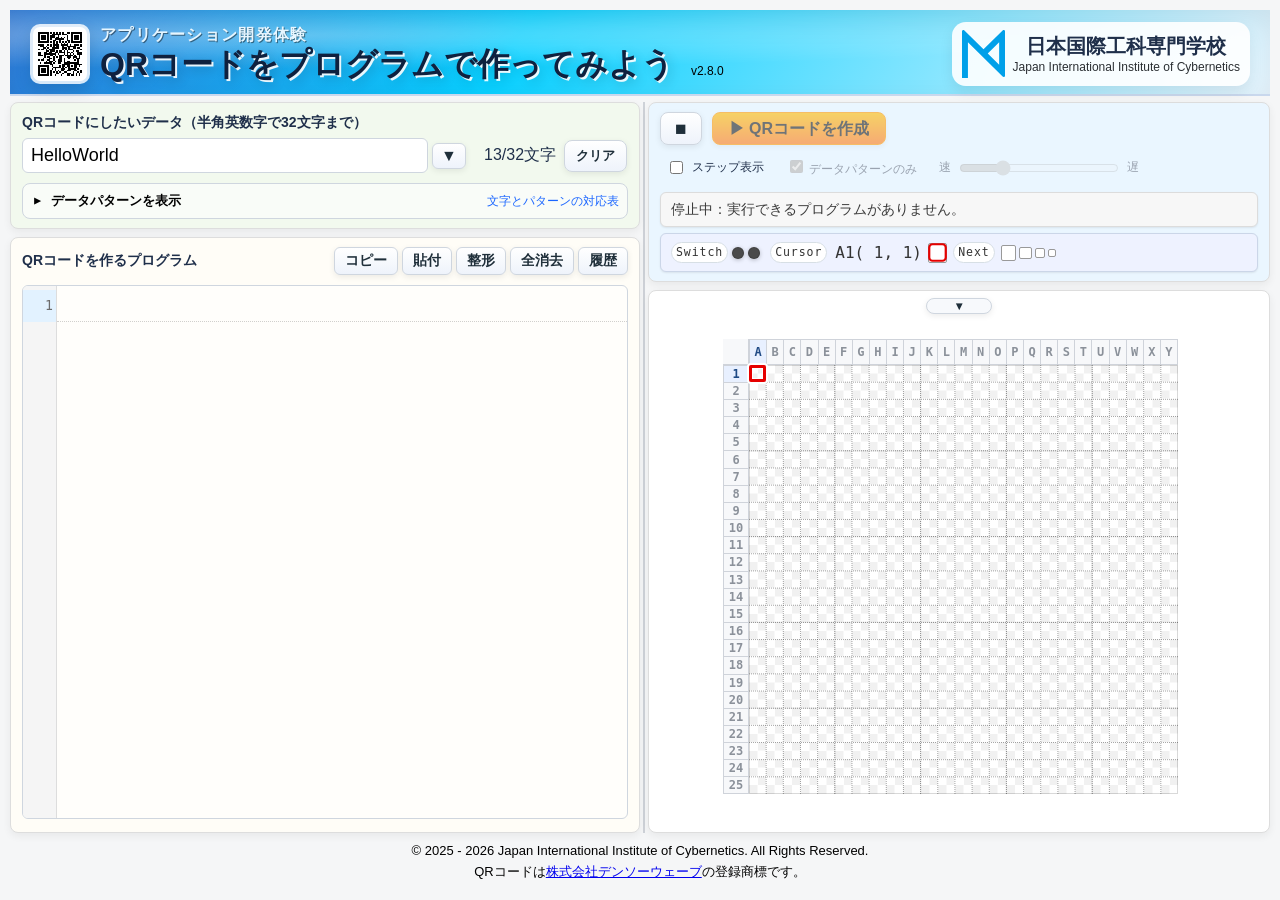
==== commit 7b19c963: "Add: 詳細モーダル追加とQR検証情報表示の強化" ====
--- a/index.html
+++ b/index.html
@@ -205,6 +205,20 @@
     </div>
     <div class="ascii-modal-body">
       <div id="asciiTable" class="ascii-table"></div>
+    </div>
+  </div>
+</div>
+<div id="qrDetailModal" class="ascii-modal hidden" role="dialog" aria-modal="true">
+  <div class="ascii-modal-content">
+    <div class="ascii-modal-head">
+      <span>QRコード詳細情報</span>
+      <div class="ascii-modal-head-actions">
+        <button type="button" id="qrDetailDownload" class="ascii-modal-close">画像を保存</button>
+        <button type="button" id="qrDetailClose" class="ascii-modal-close">閉じる</button>
+      </div>
+    </div>
+    <div class="ascii-modal-body">
+      <div id="qrDetailBody" class="qr-detail-body"></div>
     </div>
   </div>
 </div>
--- a/style.css
+++ b/style.css
@@ -736,6 +736,10 @@
   border-bottom:1px solid #eee;
   font-weight:700;
 }
+.ascii-modal-head-actions{
+  display:flex;
+  gap:8px;
+}
 .ascii-modal-body{
   padding:8px 10px 12px;
   overflow:auto;
@@ -752,6 +756,48 @@
   grid-template-columns:repeat(auto-fill, minmax(180px, 1fr));
   gap:6px;
 }
+.qr-detail-body{
+  display:block;
+}
+.qr-detail-layout{
+  display:grid;
+  grid-template-columns: minmax(260px, 1fr) minmax(240px, 1fr);
+  gap:16px;
+  align-items:start;
+}
+.qr-detail-info{
+  display:grid;
+  grid-template-columns: max-content 1fr;
+  gap:8px 12px;
+  font-size:14px;
+  line-height:1.5;
+}
+.qr-detail-preview{
+  display:flex;
+  justify-content:center;
+  align-items:flex-start;
+}
+.qr-detail-preview canvas{
+  width:min(100%, 320px);
+  height:auto;
+  border:1px solid #d1d5db;
+  background:#ffffff;
+}
+.qr-detail-key{
+  color:#4b5563;
+  font-weight:600;
+  white-space:nowrap;
+}
+.qr-detail-value{
+  color:#111827;
+  overflow-wrap:anywhere;
+  white-space:pre-wrap;
+}
+@media (max-width: 760px){
+  .qr-detail-layout{
+    grid-template-columns: 1fr;
+  }
+}
 .ascii-entry{
   display:grid;
   grid-template-columns:32px 34px 1fr;
@@ -958,6 +1004,7 @@
   display:flex;
   align-items:center;
   gap:4px;
+  flex-wrap:nowrap;
 }
 .code-action-btn{
   padding:4px 10px;
@@ -965,12 +1012,25 @@
   border:1px solid #cfd6df;
   background:linear-gradient(180deg, #ffffff, #eef3fb);
   font-size:0.85rem;
+  white-space:nowrap;
+  flex:0 0 auto;
   cursor:pointer;
   transition: background 0.2s, border-color 0.2s;
 }
 .code-action-btn:hover{
   background:#e8efff;
   border-color:#a8b7d5;
+}
+.code-panel.compact-title-actions .panel-title-row{
+  flex-direction:column;
+  align-items:stretch;
+}
+.code-panel.compact-title-actions .panel-title-row .panel-title{
+  width:100%;
+}
+.code-panel.compact-title-actions .code-action-toolbar{
+  width:100%;
+  justify-content:flex-start;
 }
 .code-debug-toolbar{
   display:none;
@@ -1327,6 +1387,40 @@
     min-width:0;
     background:#f7f7f7;
   }
+.execution-status.compact-subpanels .execution-status-subpanels{
+  flex-direction:column;
+  gap:6px;
+}
+.execution-status.compact-subpanels .execution-status-info-panel{
+  margin-left:0;
+  width:100%;
+  padding:8px 10px;
+}
+.execution-status.compact-subpanels .execution-status-info{
+  width:100%;
+  align-items:flex-start;
+}
+.execution-status.compact-subpanels .execution-status-cursor{
+  width:100%;
+  text-align:left;
+}
+.execution-status.compact-subpanels .execution-status-cursor-body{
+  width:100%;
+  display:flex;
+  flex-wrap:wrap;
+  align-items:center;
+  gap:6px;
+  justify-content:flex-start;
+}
+.execution-status.compact-subpanels .execution-status-cursor-text{
+  min-width:0;
+  width:auto;
+  text-align:left;
+  margin-right:0;
+}
+.execution-status.compact-subpanels .execution-status-next-label{
+  margin-left:0;
+}
 .execution-status-message{
     flex:1;
     min-width:0;
@@ -1334,10 +1428,13 @@
     align-items:center;
     gap:4px;
   }
+.execution-status-meta{
+  color: rgba(51, 51, 51, 0.62);
+}
 .execution-status-read-link{
   font:inherit;
   color:#0b63b6;
-  text-decoration:underline;
+  text-decoration:none;
   text-underline-offset:2px;
   cursor:pointer;
   margin:0;
@@ -1347,6 +1444,7 @@
 }
 .execution-status-read-link:hover{
   color:#084c8d;
+  text-decoration:underline;
 }
 .execution-status-read-link.is-busy{
   pointer-events:none;
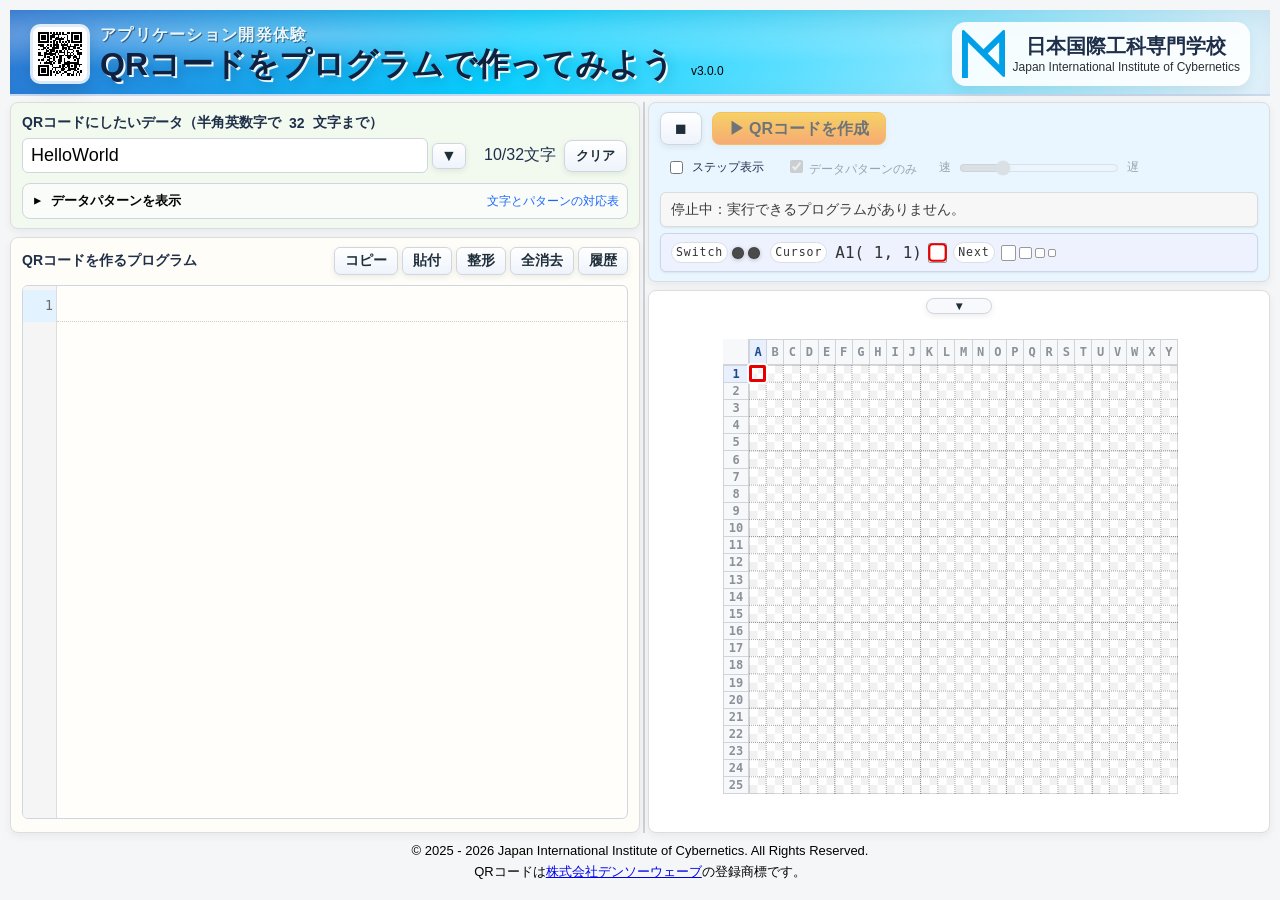
==== commit bb643bba: "Add: QRコード誤り訂正レベル設定を追加" ====
--- a/index.html
+++ b/index.html
@@ -38,7 +38,7 @@
     <div class="panel pastel-1" id="dataPanel">
     <div class="row" id="dataInputArea">
       <div class="data-input-header">
-        <div class="label">QRコードにしたいデータ（半角英数字で32文字まで）</div>
+        <div class="label">QRコードにしたいデータ（半角英数字で<span id="qrDataMaxLengthLabel">32</span>文字まで）</div>
         <div class="data-status" id="dataInputStatus" role="status" aria-live="polite"></div>
       </div>
         <div class="input-row">
@@ -228,6 +228,8 @@
   <p><span id="footerSecretQr">QR</span>コードは<a href="https://www.denso-wave.com/ja/system/qr/" target="_blank" rel="noopener noreferrer">株式会社デンソーウェーブ</a>の登録商標です。</p>
 </footer>
 
+<script src="settings-ui.js"></script>
+<script src="settings.js"></script>
 <script src="domain/qrcode.js"></script>
 <script src="domain/board.js"></script>
 <script src="domain/util.js"></script>
@@ -282,8 +284,6 @@
 <script src="ui/ui-state.js"></script>
 <script src="ui/bind-events.js"></script>
 <script src="app/main.js"></script>
-<script src="settings-ui.js"></script>
-<script src="settings.js"></script>
 <script src="code-samples.js"></script>
 <script src="version.js"></script>
 <script src="app/bootstrap.js"></script>
--- a/style.css
+++ b/style.css
@@ -936,19 +936,19 @@
   display:grid;
   grid-auto-flow:column;
   grid-auto-columns:12px;
-  column-gap:2px; /* 1bit境界 */
+  column-gap:2px; /* 1-bit spacing */
 }
 
 .bit-strip.small{
   grid-auto-columns:12px;
-  column-gap:2px; /* 1bit境界 */
+  column-gap:2px; /* 1-bit spacing */
 }
 
 .bit-spacer{
-  width:2px; /* 4bit境界: gapを半分に */
+  width:2px; /* 4-bit spacer: reduce visual gap */
 }
 .bit-strip.small .bit-spacer{
-  width:1.5px; /* 4bit境界: gapを半分に */
+  width:1.5px; /* 4-bit spacer: reduce visual gap */
 }
 
 .bit-cell{
@@ -1105,7 +1105,7 @@
 }
 
 
-/* エディタの各行に薄い点線（1行ごと） */
+/* Underline effect inside the editor line area */
 #userCodeEditor .cm-content .cm-line {
   border-bottom: 1px dotted rgba(0, 0, 0, 0.18);
 }
@@ -1351,6 +1351,9 @@
 }
 .execution-status-text{
     min-width:0;
+    user-select:text;
+    -webkit-user-select:text;
+    -ms-user-select:text;
   }
 .execution-status-main{
     display:flex;
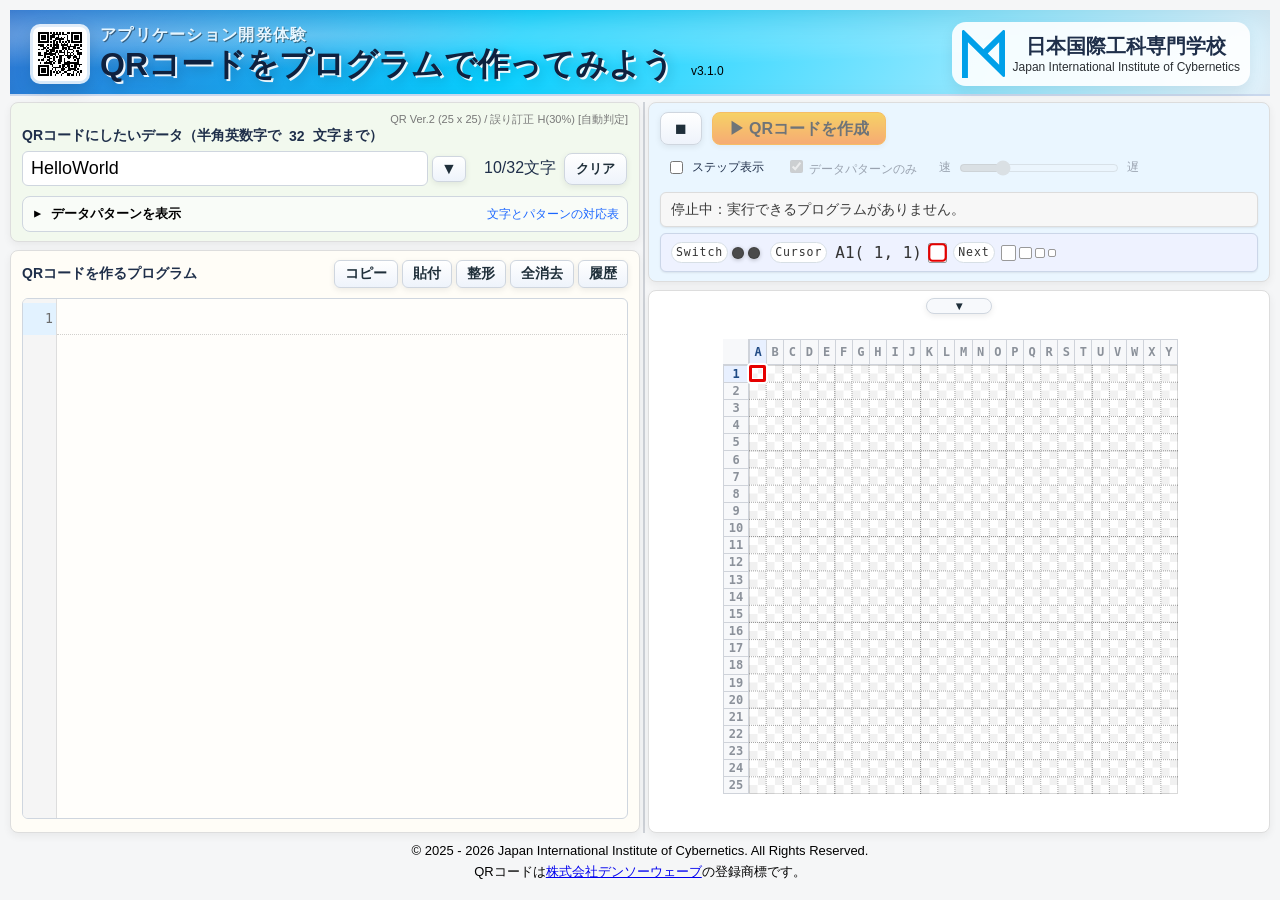
==== commit c2d31b09: "Update: QRコード誤り訂正レベルの自動判定を追加" ====
--- a/index.html
+++ b/index.html
@@ -37,6 +37,9 @@
   <section class="left-col">
     <div class="panel pastel-1" id="dataPanel">
     <div class="row" id="dataInputArea">
+      <div class="qr-spec-row">
+        <div class="qr-spec-caption" id="qrSpecCaption" aria-live="polite"></div>
+      </div>
       <div class="data-input-header">
         <div class="label">QRコードにしたいデータ（半角英数字で<span id="qrDataMaxLengthLabel">32</span>文字まで）</div>
         <div class="data-status" id="dataInputStatus" role="status" aria-live="polite"></div>
--- a/style.css
+++ b/style.css
@@ -383,6 +383,20 @@
 .data-input-header .label{
   flex:1;
   min-width:0;
+}
+.qr-spec-row{
+  display:flex;
+  justify-content:flex-end;
+  margin-bottom:-4px;
+  width:100%;
+}
+.qr-spec-caption{
+  color:#777;
+  font-size:11px;
+  font-weight:400;
+  line-height:1;
+  text-align:right;
+  white-space:nowrap;
 }
 .data-input-header .data-status{
   margin-top:0;
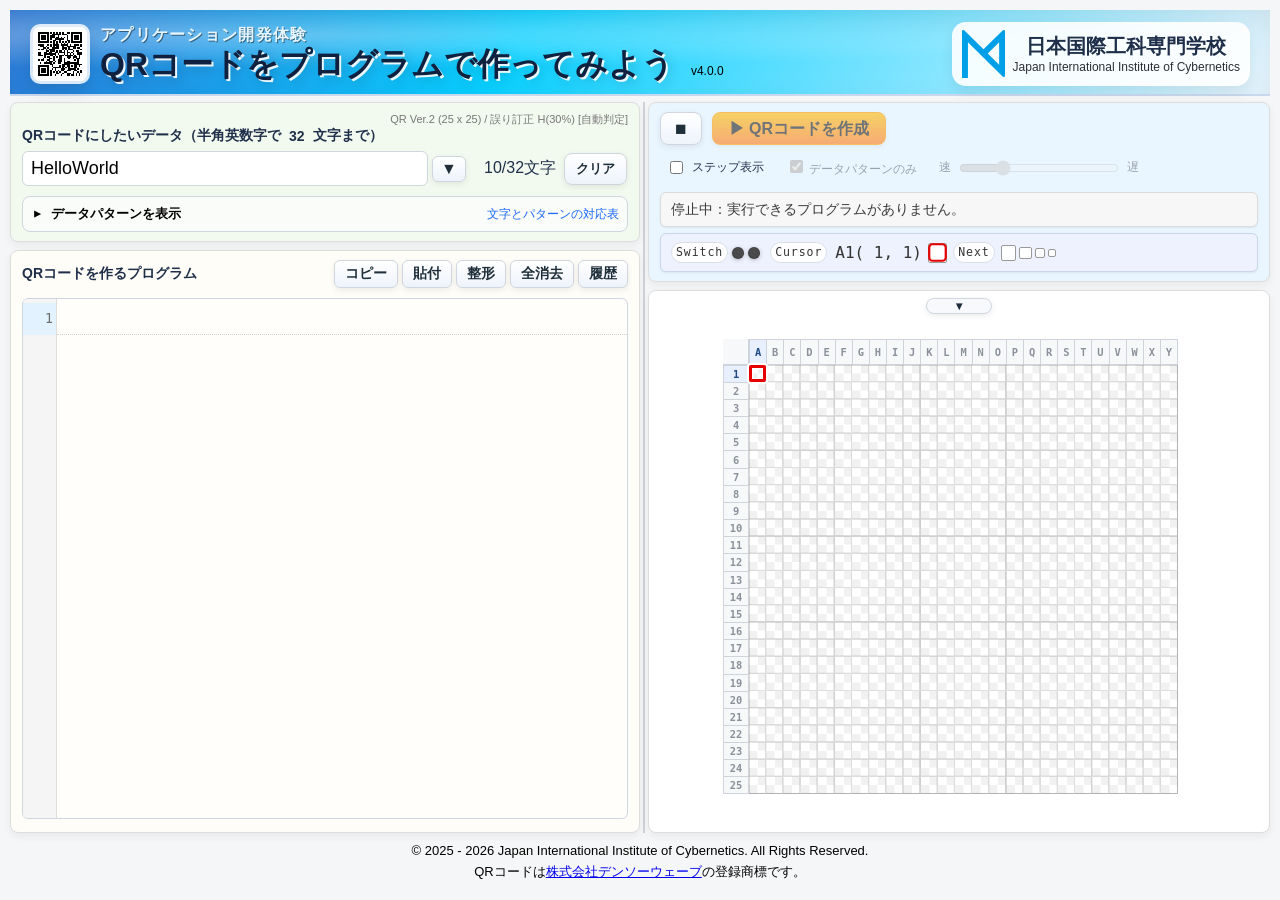
==== commit d365f3d2: "Add: ユーザーコード言語の切り替えとPython風文法を追加" ====
--- a/index.html
+++ b/index.html
@@ -247,7 +247,9 @@
 <script src="state/url-state.js"></script>
 <script src="state/history-store.js"></script>
 <script src="core/require.js"></script>
+<script src="io/user-script-language-registry.js"></script>
 <script src="io/script-parser.js"></script>
+<script src="io/script-parser-python.js"></script>
 <script src="ui/ui-controls.js"></script>
 <script src="ui/editor-config.js"></script>
 <script src="ui/editor.bundle.js"></script>
--- a/style.css
+++ b/style.css
@@ -1940,6 +1940,7 @@
 .qr-board{
   --guide: 26px;
   --board-size: 25;
+  --guide-label-size: 10.4px;
   width:100%;
   height:100%;
   padding:10px;
@@ -1986,9 +1987,10 @@
   align-items:center;
   justify-content:center;
   font-family: ui-monospace, Menlo, Consolas, monospace;
-  font-size:clamp(10px, 1.1vw, 12px);
+  font-size:var(--guide-label-size);
   color:#8b919a;
   border-left:1px solid #cfd3da;
+  white-space:nowrap;
 }
 .guide-col span.is-active{
   background:#e8f0ff;
@@ -2013,9 +2015,10 @@
   align-items:center;
   justify-content:center;
   font-family: ui-monospace, Menlo, Consolas, monospace;
-  font-size:clamp(10px, 1.1vw, 12px);
+  font-size:var(--guide-label-size);
   color:#8b919a;
   border-top:1px solid #cfd3da;
+  white-space:nowrap;
 }
 .guide-row span.is-active{
   background:#e8f0ff;
@@ -2050,12 +2053,23 @@
   content:"";
   position:absolute;
   inset:0;
+  --grid-cell-size: calc(100% / var(--board-size));
+  --grid-major-size: calc(500% / var(--board-size));
   background-image:
-    url("data:image/svg+xml,%3Csvg xmlns='http://www.w3.org/2000/svg' viewBox='0 0 25 25'%3E%3Cpath d='M1 0V25 M2 0V25 M3 0V25 M4 0V25 M5 0V25 M6 0V25 M7 0V25 M8 0V25 M9 0V25 M10 0V25 M11 0V25 M12 0V25 M13 0V25 M14 0V25 M15 0V25 M16 0V25 M17 0V25 M18 0V25 M19 0V25 M20 0V25 M21 0V25 M22 0V25 M23 0V25 M24 0V25 M0 1H25 M0 2H25 M0 3H25 M0 4H25 M0 5H25 M0 6H25 M0 7H25 M0 8H25 M0 9H25 M0 10H25 M0 11H25 M0 12H25 M0 13H25 M0 14H25 M0 15H25 M0 16H25 M0 17H25 M0 18H25 M0 19H25 M0 20H25 M0 21H25 M0 22H25 M0 23H25 M0 24H25' fill='none' stroke='rgba(255,255,255,0.65)' stroke-width='1' stroke-dasharray='1 1' stroke-dashoffset='1' vector-effect='non-scaling-stroke'/%3E%3C/svg%3E"),
-    url("data:image/svg+xml,%3Csvg xmlns='http://www.w3.org/2000/svg' viewBox='0 0 25 25'%3E%3Cpath d='M1 0V25 M2 0V25 M3 0V25 M4 0V25 M5 0V25 M6 0V25 M7 0V25 M8 0V25 M9 0V25 M10 0V25 M11 0V25 M12 0V25 M13 0V25 M14 0V25 M15 0V25 M16 0V25 M17 0V25 M18 0V25 M19 0V25 M20 0V25 M21 0V25 M22 0V25 M23 0V25 M24 0V25 M0 1H25 M0 2H25 M0 3H25 M0 4H25 M0 5H25 M0 6H25 M0 7H25 M0 8H25 M0 9H25 M0 10H25 M0 11H25 M0 12H25 M0 13H25 M0 14H25 M0 15H25 M0 16H25 M0 17H25 M0 18H25 M0 19H25 M0 20H25 M0 21H25 M0 22H25 M0 23H25 M0 24H25' fill='none' stroke='rgba(0,0,0,0.35)' stroke-width='1' stroke-dasharray='1 1' vector-effect='non-scaling-stroke'/%3E%3C/svg%3E"),
-    url("data:image/svg+xml,%3Csvg xmlns='http://www.w3.org/2000/svg' viewBox='0 0 25 25'%3E%3Cpath d='M5 0V25 M10 0V25 M15 0V25 M20 0V25 M0 5H25 M0 10H25 M0 15H25 M0 20H25' fill='none' stroke='rgba(0,0,0,0.15)' stroke-width='1' vector-effect='non-scaling-stroke'/%3E%3C/svg%3E");
-  background-size: 100% 100%;
-  background-repeat:no-repeat;
+    linear-gradient(to right, transparent calc(100% - 1px), rgba(255,255,255,0.65) calc(100% - 1px)),
+    linear-gradient(to bottom, transparent calc(100% - 1px), rgba(255,255,255,0.65) calc(100% - 1px)),
+    linear-gradient(to right, transparent calc(100% - 1px), rgba(0,0,0,0.35) calc(100% - 1px)),
+    linear-gradient(to bottom, transparent calc(100% - 1px), rgba(0,0,0,0.35) calc(100% - 1px)),
+    linear-gradient(to right, transparent calc(100% - 1px), rgba(0,0,0,0.15) calc(100% - 1px)),
+    linear-gradient(to bottom, transparent calc(100% - 1px), rgba(0,0,0,0.15) calc(100% - 1px));
+  background-size:
+    var(--grid-cell-size) 100%,
+    100% var(--grid-cell-size),
+    var(--grid-cell-size) 100%,
+    100% var(--grid-cell-size),
+    var(--grid-major-size) 100%,
+    100% var(--grid-major-size);
+  background-repeat:repeat;
   pointer-events:none;
   opacity:1;
   z-index:3; /* keep grid lines visible over filled cells */
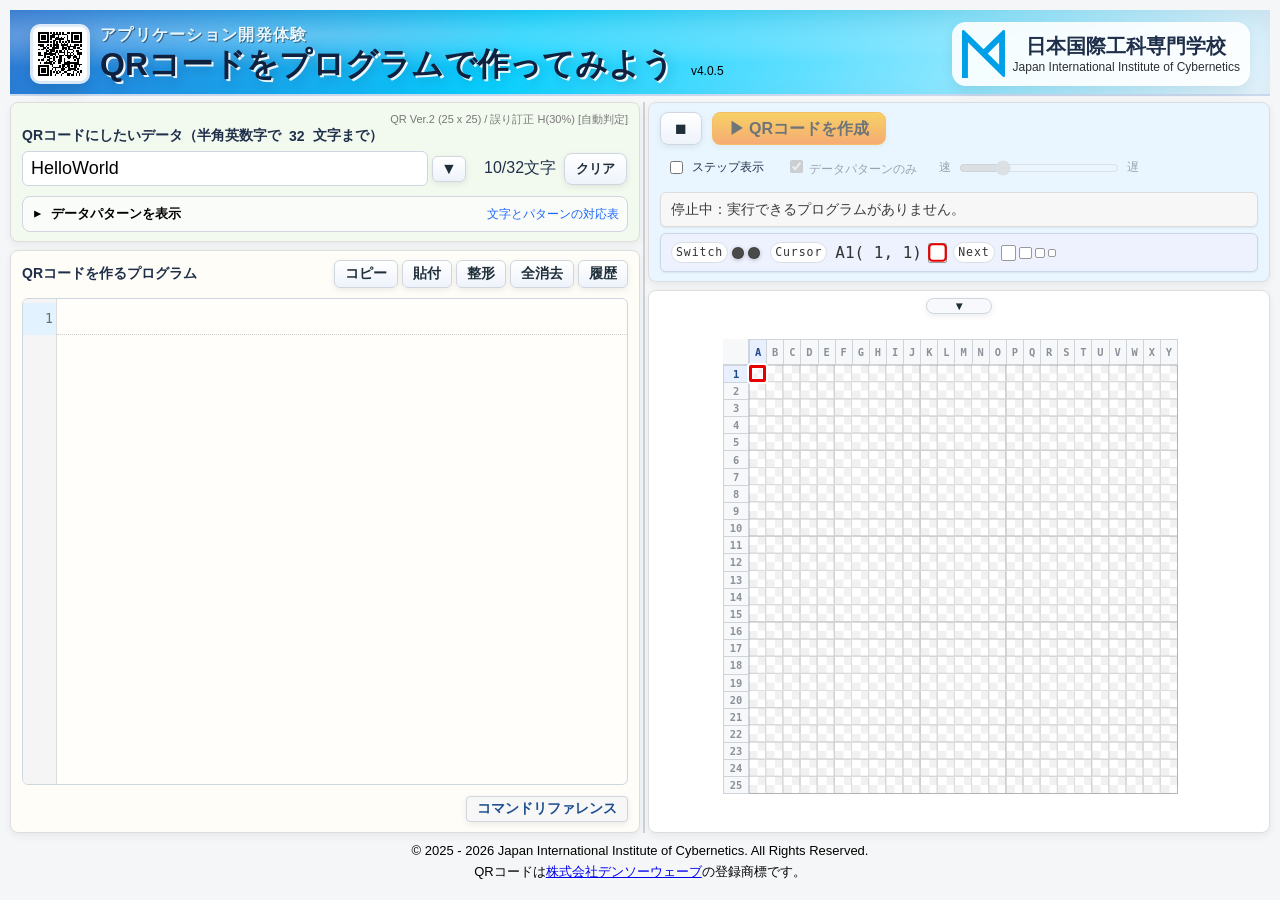
==== commit ab09ea23: "Add: コマンドリファレンス表示を追加" ====
--- a/index.html
+++ b/index.html
@@ -108,10 +108,13 @@
           <textarea id="userCode" spellcheck="false" autocorrect="off" autocomplete="off" autocapitalize="off">
 </textarea>
           <div id="userCodeEditor" class="code-editor-host"></div>
-          <div class="code-debug-toolbar" id="codeSampleToolbar"></div>
         </div>
         <div class="code-editor-pane code-editor-parsed">
           <textarea id="userCodeParsed" class="parsed-code" spellcheck="false" readonly></textarea>
+          <div id="commandReferencePane" class="command-reference-pane" aria-label="コマンドリファレンス" aria-hidden="true">
+            <div class="command-reference-title">コマンドリファレンス</div>
+            <div id="commandReferenceContent" class="command-reference-content" data-language="qr-dsl"></div>
+          </div>
         </div>
         <div class="code-history-pane" id="codeHistoryPane">
           <div class="history-header">
@@ -123,6 +126,10 @@
           </div>
           <ul id="codeHistoryList" class="history-list" role="list"></ul>
         </div>
+      </div>
+      <div class="code-panel-footer">
+        <div class="code-debug-toolbar" id="codeSampleToolbar"></div>
+        <button id="btnCommandReference" type="button" class="command-reference-link" aria-pressed="false">コマンドリファレンス</button>
       </div>
     </div>
     <div class="panel pastel-4 debug-panel" id="debugPanel">
@@ -277,6 +284,7 @@
 <script src="ui/switch-indicators.js"></script>
 <script src="ui/history-binding.js"></script>
 <script src="ui/sample-ui.js"></script>
+<script src="ui/command-reference.js"></script>
 <script src="ui/view-flags.js"></script>
 <script src="app/board-reset.js"></script>
 <script src="app/utils/type-utils.js"></script>
--- a/style.css
+++ b/style.css
@@ -1000,7 +1000,7 @@
 
 .code-panel{
   display:grid;
-  grid-template-rows:auto 1fr;
+  grid-template-rows:auto 1fr auto;
   gap:6px;
   min-height:0;
   flex:1 1 auto;
@@ -1046,14 +1046,20 @@
   width:100%;
   justify-content:flex-start;
 }
+.code-panel-footer{
+  display:flex;
+  align-items:center;
+  gap:8px;
+  min-height:28px;
+}
 .code-debug-toolbar{
   display:none;
   gap:4px;
   align-items:center;
+  flex:1 1 auto;
   flex-wrap:nowrap;
   overflow-x:auto;
-  margin-top:4px;
-  min-height:28px;
+  min-width:0;
 }
 .code-debug-btn{
   padding:3px 10px;
@@ -1065,6 +1071,27 @@
 }
 .code-panel.show-samples .code-debug-toolbar{
   display:flex;
+}
+.command-reference-link{
+  flex:0 0 auto;
+  margin-left:auto;
+  padding:3px 10px;
+  border:1px solid #cfd6df;
+  border-radius:4px;
+  background:#f7f7f7;
+  color:#1f4f8f;
+  font-size:0.85rem;
+  cursor:pointer;
+  white-space:nowrap;
+}
+.command-reference-link:hover{
+  background:#e8efff;
+  border-color:#a8b7d5;
+}
+.code-panel.reference-mode .command-reference-link{
+  background:#2f5cff;
+  color:#fff;
+  border-color:#1f4aed;
 }
 
 .code-columns{
@@ -1126,10 +1153,31 @@
 
 .code-editor-parsed{
   display:none;
-}
-
-.code-panel.debug-mode .code-editor-parsed{
-  display:flex;
+  gap:6px;
+}
+
+.code-panel.debug-mode .code-editor-parsed,
+.code-panel.reference-mode .code-editor-parsed{
+  display:flex;
+}
+.code-editor-parsed .parsed-code,
+.code-editor-parsed .command-reference-pane{
+  display:none;
+}
+.code-panel.debug-mode .code-editor-parsed .parsed-code{
+  display:block;
+  flex:1 1 0;
+  min-height:0;
+}
+.code-panel.reference-mode .code-editor-parsed .command-reference-pane{
+  display:flex;
+  flex:1 1 0;
+  min-height:0;
+}
+.code-panel.debug-mode.reference-mode .code-editor-parsed .parsed-code,
+.code-panel.debug-mode.reference-mode .code-editor-parsed .command-reference-pane{
+  flex:1 1 0;
+  max-height:none;
 }
 
 .code-history-pane{
@@ -1292,6 +1340,73 @@
   border:1px solid #cfd6df;
   resize:none;
   border-radius:0;
+}
+.command-reference-pane{
+  flex-direction:column;
+  border:1px solid #cfd6df;
+  background:#fffefb;
+  color:#303644;
+  border-radius:6px;
+  overflow:auto;
+  padding:10px;
+  box-sizing:border-box;
+}
+.command-reference-title{
+  font-weight:700;
+  margin-bottom:8px;
+}
+.command-reference-placeholder,
+.command-reference-section p,
+.command-reference-list{
+  color:#6b7383;
+  font-size:0.9rem;
+}
+.command-reference-section{
+  margin-bottom:14px;
+}
+.command-reference-section h3{
+  margin:0 0 6px 0;
+  font-size:0.95rem;
+  color:#303644;
+}
+.command-reference-section p{
+  margin:0;
+  line-height:1.5;
+}
+.command-reference-list{
+  display:grid;
+  grid-template-columns:max-content 1fr;
+  gap:5px 10px;
+  margin:0;
+  line-height:1.45;
+}
+.command-reference-list dt{
+  font-weight:700;
+  color:#303644;
+}
+.command-reference-list dd{
+  margin:0;
+}
+.command-reference-pane code{
+  padding:1px 4px;
+  border-radius:3px;
+  background:#eef3fb;
+  color:#1f4f8f;
+  font-family:ui-monospace, SFMono-Regular, Menlo, Consolas, monospace;
+  font-size:0.86em;
+}
+.command-reference-pane pre{
+  margin:0;
+  padding:8px;
+  border-radius:4px;
+  overflow:auto;
+  background:#0a0f1a;
+}
+.command-reference-pane pre code{
+  padding:0;
+  background:transparent;
+  color:#e4ecff;
+  font-size:0.85rem;
 }
 
 textarea{
@@ -2448,6 +2563,10 @@
     max-height:9em;
     overflow-y:auto;
   }
+  .command-reference-pane{
+    min-height:7em;
+    max-height:9em;
+  }
   .qr-controls{
     padding:0 6px;
     gap:6px;
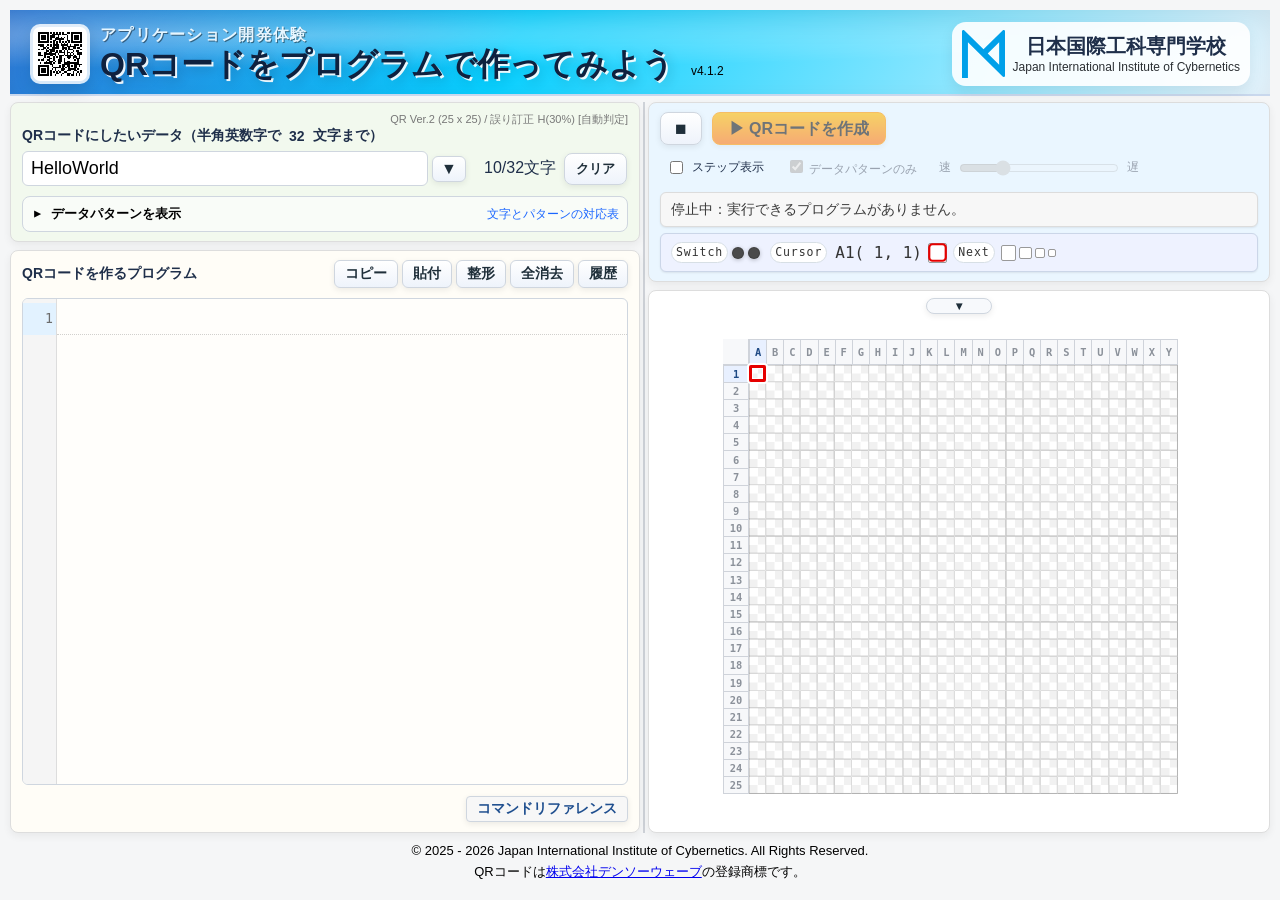
==== commit 8341d313: "Update: PH言語の大文字小文字判定を厳格化" ====
--- a/index.html
+++ b/index.html
@@ -77,7 +77,7 @@
           <div class="pattern-section section-b">
             <div class="pattern-title">
               <span class="pattern-title-main">B. 各文字に対応したパターン</span>
-              <span class="pattern-title-note">（1文字8桁・終端のみ4桁、32文字に満たない分は『パディング』で埋める）</span>
+              <span class="pattern-title-note">（1文字8桁・終端のみ4桁、最大文字数に満たない分は『パディング』で埋める）</span>
             </div>
             <div id="patternRowB" class="pattern-row"></div>
           </div>
--- a/style.css
+++ b/style.css
@@ -1384,6 +1384,11 @@
   font-weight:700;
   color:#303644;
 }
+.command-reference-terms-multi code{
+  display:block;
+  width:max-content;
+  margin-bottom:3px;
+}
 .command-reference-list dd{
   margin:0;
 }
@@ -1394,6 +1399,12 @@
   color:#1f4f8f;
   font-family:ui-monospace, SFMono-Regular, Menlo, Consolas, monospace;
   font-size:0.86em;
+}
+.command-reference-insert{
+  cursor:pointer;
+}
+.command-reference-insert:hover{
+  background:#dfe8ff;
 }
 .command-reference-pane pre{
   margin:0;
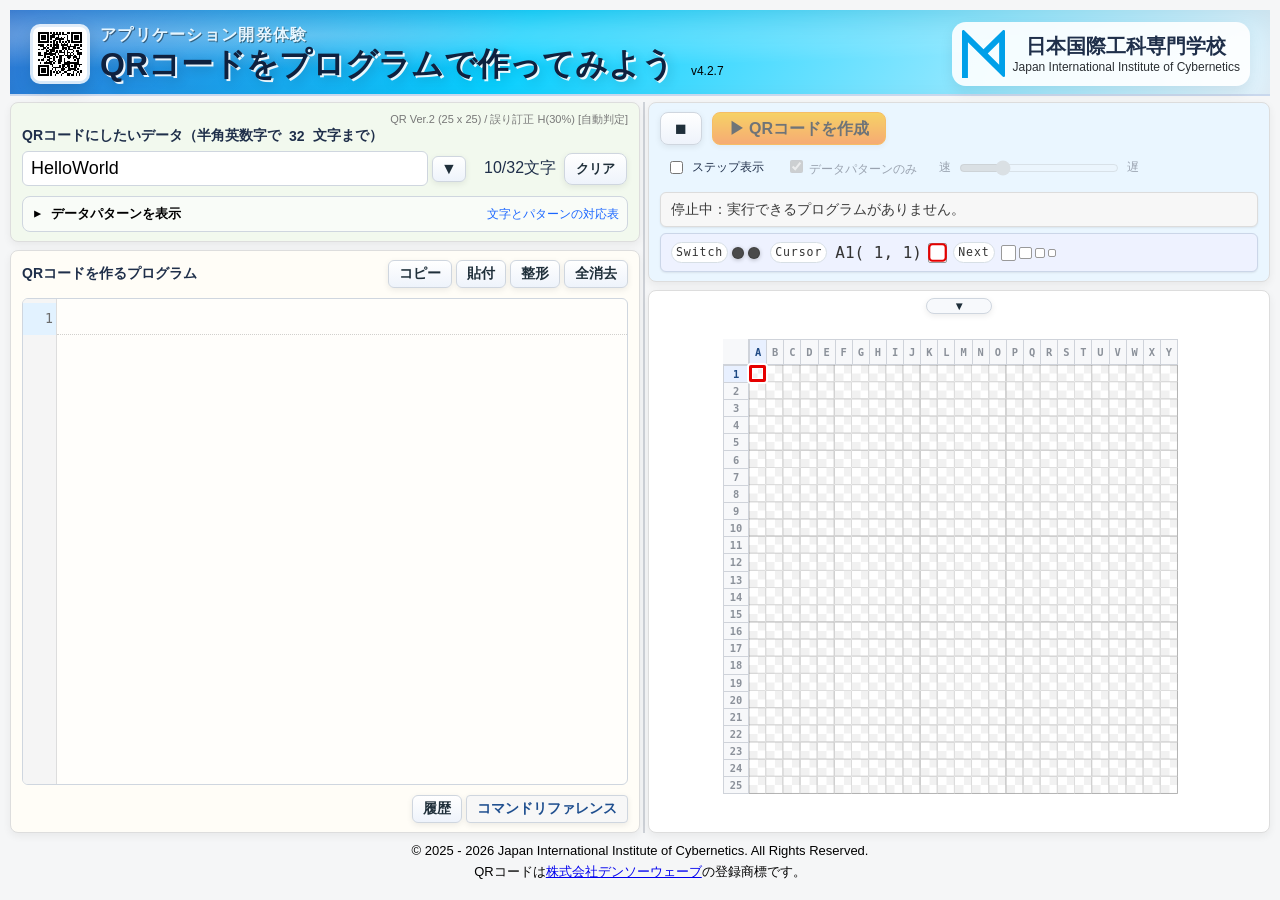
==== commit 447adbdb: "Update: 履歴とリファレンスの表示切替を改善" ====
--- a/index.html
+++ b/index.html
@@ -100,7 +100,6 @@
           <button id="btnPasteCode" type="button" class="code-action-btn">貼付</button>
           <button id="btnFormatCode" type="button" class="code-action-btn">整形</button>
           <button id="btnClearCode" type="button" class="code-action-btn">全消去</button>
-          <button id="btnToggleHistory" type="button" class="code-action-btn code-history-toggle" aria-pressed="false">履歴</button>
         </div>
       </div>
       <div class="code-columns">
@@ -129,7 +128,10 @@
       </div>
       <div class="code-panel-footer">
         <div class="code-debug-toolbar" id="codeSampleToolbar"></div>
-        <button id="btnCommandReference" type="button" class="command-reference-link" aria-pressed="false">コマンドリファレンス</button>
+        <div class="code-panel-tabs" role="group" aria-label="表示切替">
+          <button id="btnToggleHistory" type="button" class="code-action-btn code-panel-tab code-history-toggle" aria-pressed="false">履歴</button>
+          <button id="btnCommandReference" type="button" class="command-reference-link code-panel-tab" aria-pressed="false">コマンドリファレンス</button>
+        </div>
       </div>
     </div>
     <div class="panel pastel-4 debug-panel" id="debugPanel">
--- a/style.css
+++ b/style.css
@@ -1072,9 +1072,18 @@
 .code-panel.show-samples .code-debug-toolbar{
   display:flex;
 }
+.code-panel-tabs{
+  display:flex;
+  align-items:center;
+  gap:4px;
+  margin-left:auto;
+  flex:0 0 auto;
+}
+.code-panel-tab{
+  min-height:28px;
+}
 .command-reference-link{
   flex:0 0 auto;
-  margin-left:auto;
   padding:3px 10px;
   border:1px solid #cfd6df;
   border-radius:4px;
@@ -1088,7 +1097,9 @@
   background:#e8efff;
   border-color:#a8b7d5;
 }
-.code-panel.reference-mode .command-reference-link{
+.code-panel.reference-mode .command-reference-link,
+.code-history-toggle.is-active,
+.code-panel.history-visible .code-history-toggle{
   background:#2f5cff;
   color:#fff;
   border-color:#1f4aed;
@@ -1200,6 +1211,28 @@
   display:flex;
 }
 
+.code-panel.debug-mode.history-visible .code-columns{
+  display:grid;
+  grid-template-columns:minmax(0, 1fr) minmax(200px, 1fr);
+  grid-template-rows:minmax(0, 1fr) minmax(0, 1fr);
+}
+.code-panel.debug-mode.history-visible .code-editor-main{
+  grid-column:1;
+  grid-row:1 / span 2;
+}
+.code-panel.debug-mode.history-visible .code-editor-parsed{
+  grid-column:2;
+  grid-row:1;
+  min-height:0;
+}
+.code-panel.debug-mode.history-visible .code-history-pane{
+  grid-column:2;
+  grid-row:2;
+  width:auto;
+  min-width:0;
+  max-height:none;
+}
+
 .history-header{
   display:flex;
   align-items:center;
@@ -1325,13 +1358,6 @@
 
 .code-history-toggle{
   border-color:#cfd6df;
-}
-
-.code-history-toggle.is-active,
-.code-panel.history-visible .code-history-toggle{
-  background:#1f4aed;
-  color:#fff;
-  border-color:#1f4aed;
 }
 
 .parsed-code{
@@ -1491,6 +1517,9 @@
 }
 .execution-status-text{
     min-width:0;
+    overflow:hidden;
+    text-overflow:ellipsis;
+    white-space:nowrap;
     user-select:text;
     -webkit-user-select:text;
     -ms-user-select:text;
@@ -1570,6 +1599,7 @@
     display:flex;
     align-items:center;
     gap:4px;
+    overflow:hidden;
   }
 .execution-status-meta{
   color: rgba(51, 51, 51, 0.62);
@@ -2562,7 +2592,14 @@
     padding:0;
   }
   .code-panel .code-columns{
+    display:flex;
     flex-direction:column;
+  }
+  .code-panel.debug-mode.history-visible .code-editor-main,
+  .code-panel.debug-mode.history-visible .code-editor-parsed,
+  .code-panel.debug-mode.history-visible .code-history-pane{
+    grid-column:auto;
+    grid-row:auto;
   }
   .code-panel.history-visible .code-history-pane{
     width:100%;
